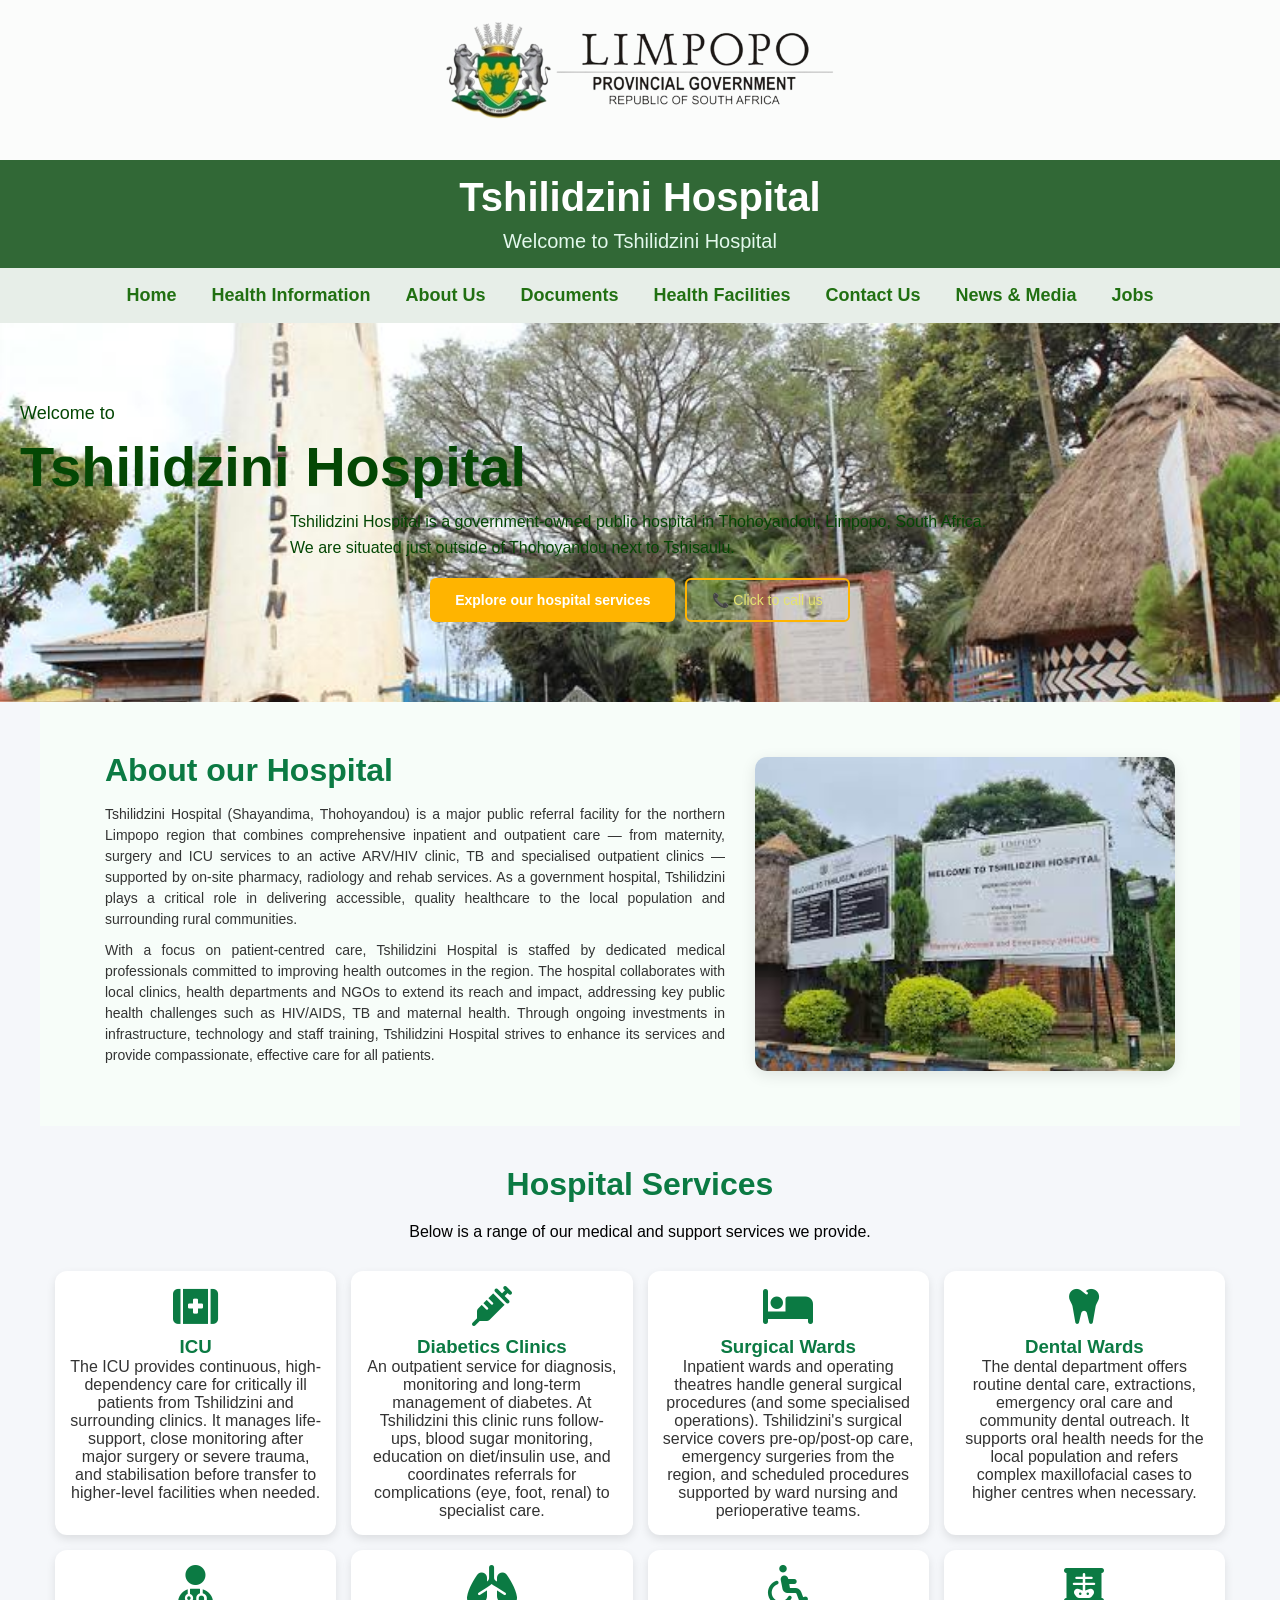
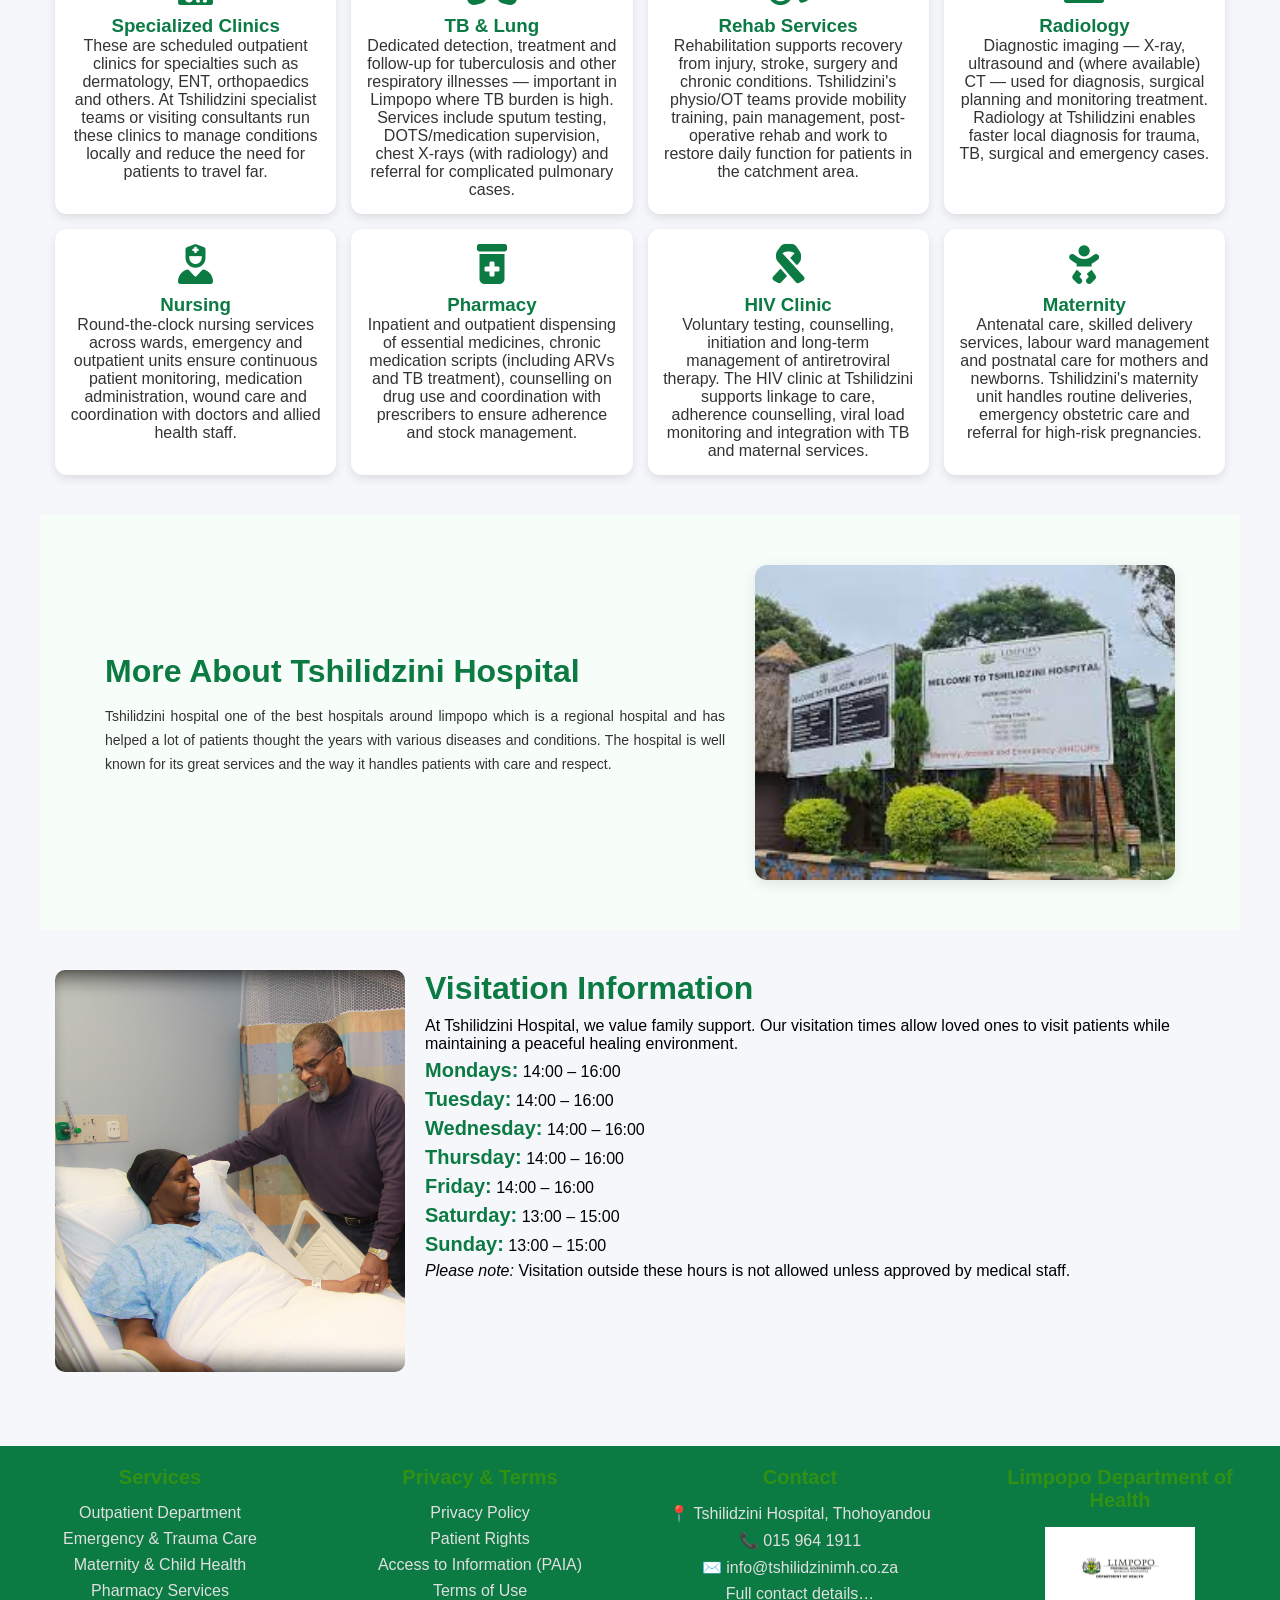
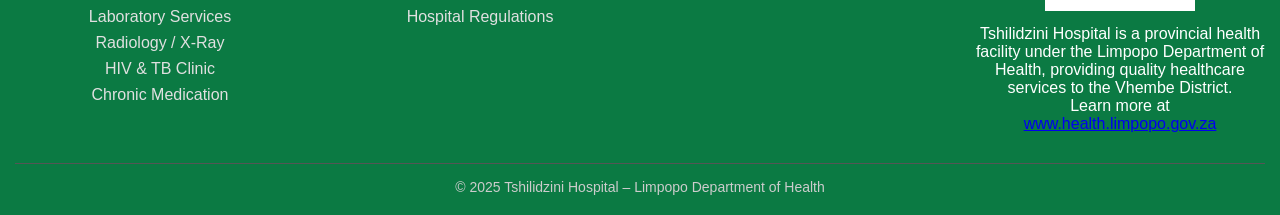
==== index.html @ d2f2018b "minimal-changes" ====
<!DOCTYPE html>
<html lang="en">
<head>
  <meta charset="UTF-8" />
  <meta name="viewport" content="width=device-width, initial-scale=1.0">
  <title>Tshilidzini Hospital</title>
  <link rel="stylesheet" href="https://cdnjs.cloudflare.com/ajax/libs/font-awesome/4.7.0/css/font-awesome.min.css" />
  <link rel="stylesheet" href="index.css" />
  <link rel="stylesheet" href="https://cdnjs.cloudflare.com/ajax/libs/font-awesome/6.5.0/css/all.min.css">
</head>

<body>
  <!-- Primary Header -->
  <div id="primary_header">
     <img id="logo" src="images/limpop-province.png" alt="Limpopo Province Logo">
  </div>

  <!-- Secondary Header -->
  <div id="secondary_header">
    <h1>Tshilidzini Hospital</h1>
    <p class="visitation-note" id="switch-text"></p>
  </div>

  <!-- Navigation -->
  <nav id="navbar">
    <a href="index.html">Home</a>
    <a href="hospital.html">Health Information</a>
    <a href="about.html">About Us</a>
    <a href="documents.html">Documents</a>
    <a href="healthfacility.html">Health Facilities</a>
    <a href="contact.html">Contact Us</a>
    <a href="news.html">News & Media</a>
    <a href="jobs.html">Jobs</a>
  </nav>

  <!-- Hero Section -->
  <section class="hero-section" style="background:url('images/R.jpeg') center/cover no-repeat; color:rgb(4, 71, 4);">
    <p style="font-size:clamp(16px, 3vw, 18px);">Welcome to</p>
    <h1 style="font-size:clamp(2rem, 8vw, 3.5rem); font-weight:bold; margin:10px 0;">Tshilidzini Hospital</h1>
    <p style="max-width:700px; line-height:1.6; margin:0 auto;">
      Tshilidzini Hospital is a government-owned public hospital in Thohoyandou, Limpopo, South Africa.
      We are situated just outside of Thohoyandou next to Tshisaulu.
    </p>
    <br>
    <div style="display: flex; gap: 10px; justify-content: center; flex-wrap: wrap;">
      <button style="padding:12px 25px; background:#ffb400; border:none; border-radius:6px; cursor:pointer; font-weight:bold; font-size:14px;">Explore our hospital services</button>
      <button style="padding:12px 25px; background:transparent; border:2px solid #ffb400; border-radius:6px; cursor:pointer; color:rgb(228, 228, 111); font-size:14px;">📞 Click to call us</button>
    </div>
  </section>

  <section id="about">
    <div class="about">
      <div>
        <h2>About our Hospital</h2>
        <p>Tshilidzini Hospital (Shayandima, Thohoyandou) is a major public referral facility for the northern 
           Limpopo region that combines comprehensive inpatient and outpatient care — from maternity, surgery and
           ICU services to an active ARV/HIV clinic, TB and specialised outpatient clinics — supported by on-site pharmacy,
           radiology and rehab services. As a government hospital, Tshilidzini plays a critical role in delivering accessible,
           quality healthcare to the local population and surrounding rural communities.</p>  
        <p>
          With a focus on patient-centred care, Tshilidzini Hospital is staffed by dedicated medical professionals
          committed to improving health outcomes in the region. The hospital collaborates with local clinics,
          health departments and NGOs to extend its reach and impact, addressing key public health challenges
          such as HIV/AIDS, TB and maternal health. Through ongoing investments in infrastructure, technology
          and staff training, Tshilidzini Hospital strives to enhance its services and provide compassionate,
          effective care for all patients.
        </p>
      </div>
      <img src="images/Tshilidzini-Hospital.jpg" alt="Tshilidzini Hospital Building"/>
    </div>
  </section>

  <section id="services" class="services">
    <h2>Hospital Services</h2>
    <p>Below is a range of our medical and support services we provide.</p>
    
    <div class="services-grid">
      <div class="card">  
        <i class="fa-solid fa-kit-medical icon"></i>
        <h3>ICU</h3>
        <p class="paragraph">The ICU provides continuous, high-dependency care for critically ill patients from Tshilidzini and surrounding clinics. It manages life-support, 
          close monitoring after major surgery or severe trauma, and stabilisation before
          transfer to higher-level facilities when needed.</p>
      </div>

      <div class="card"> 
        <i class="fa-solid fa-syringe icon"></i>
        <h3>Diabetics Clinics</h3> 
        <p class="paragraph">An outpatient service for diagnosis, monitoring and long-term management of diabetes. At Tshilidzini this clinic runs follow-ups, blood sugar monitoring,
          education on diet/insulin use, and coordinates referrals for 
          complications (eye, foot, renal) to specialist care.</p>
      </div>

      <div class="card">
        <i class="fa-solid fa-bed icon"></i>
        <h3>Surgical Wards</h3> 
        <p class="paragraph">Inpatient wards and operating theatres handle general surgical procedures (and some specialised operations). Tshilidzini's surgical service covers pre-op/post-op care, 
          emergency surgeries from the region, and scheduled procedures
          supported by ward nursing and perioperative teams.</p>
      </div>
       
      <div class="card">
        <i class="fa-solid fa-tooth icon"></i>
        <h3>Dental Wards</h3> 
        <p class="paragraph">The dental department offers routine dental care, extractions, emergency oral care and
          community dental outreach. It supports oral health needs for the local population 
          and refers complex maxillofacial cases to higher centres when necessary.</p>
      </div>

      <div class="card">
        <i class="fa-solid fa-user-doctor icon"></i>
        <h3>Specialized Clinics</h3> 
        <p class="paragraph">These are scheduled outpatient clinics for specialties such as dermatology, ENT, orthopaedics and others. At Tshilidzini specialist 
          teams or visiting consultants run these clinics to manage conditions 
          locally and reduce the need for patients to travel far.</p>
      </div>
   
      <div class="card">
        <i class="fa-solid fa-lungs icon"></i>
        <h3>TB & Lung</h3> 
        <p class="paragraph">Dedicated detection, treatment and follow-up for tuberculosis and 
          other respiratory illnesses — important in Limpopo where TB burden is high. 
          Services include sputum testing, DOTS/medication supervision, chest X-rays (with radiology) and referral for complicated pulmonary cases.</p>
      </div>
   
      <div class="card">
        <i class="fa-solid fa-wheelchair icon"></i>
        <h3>Rehab Services</h3> 
        <p class="paragraph">Rehabilitation supports recovery from injury, stroke, surgery and chronic conditions. Tshilidzini's physio/OT teams provide mobility training, 
          pain management, post-operative rehab and work to restore daily function for 
          patients in the catchment area.</p>
      </div>

      <div class="card">
        <i class="fa-solid fa-x-ray icon"></i>
        <h3>Radiology</h3> 
        <p class="paragraph">Diagnostic imaging — X-ray, ultrasound and (where available) CT — used for diagnosis, surgical planning and monitoring treatment.
          Radiology at Tshilidzini enables faster local diagnosis for trauma, TB, surgical and emergency cases.</p>
      </div>
 
      <div class="card"> 
        <i class="fa-solid fa-user-nurse icon"></i> 
        <h3>Nursing</h3> 
        <p class="paragraph">Round-the-clock nursing services across wards, emergency and outpatient units ensure continuous patient monitoring, 
          medication administration, wound care and coordination with doctors and allied health staff.</p>
      </div>
   
      <div class="card">  
        <i class="fa-solid fa-prescription-bottle-medical icon"></i>
        <h3>Pharmacy</h3> 
        <p class="paragraph">Inpatient and outpatient dispensing of essential medicines, chronic medication scripts (including ARVs and TB treatment), 
          counselling on drug use and coordination with prescribers to ensure adherence and stock management.</p>
      </div>
   
      <div class="card"> 
        <i class="fa-solid fa-ribbon icon"></i>
        <h3>HIV Clinic</h3>
        <p class="paragraph">Voluntary testing, counselling, initiation and long-term management of antiretroviral therapy. The HIV clinic at 
          Tshilidzini supports linkage to care, adherence counselling, viral load monitoring and integration with TB and maternal services.</p>
      </div>

      <div class="card">
        <i class="fa-solid fa-baby icon"></i>
        <h3>Maternity</h3> 
        <p class="paragraph">Antenatal care, skilled delivery services, labour ward management and postnatal care for mothers and newborns. 
          Tshilidzini's maternity unit handles routine deliveries, emergency obstetric care and referral for high-risk pregnancies.</p>
      </div>
    </div>
  </section>

  <section id="more-info">
    <div class="more-info">
      <div>
        <h2>More About Tshilidzini Hospital</h2>
        <p>Tshilidzini hospital one of the best hospitals around limpopo which is a regional hospital and has helped a lot of patients thought the years
          with various diseases and conditions. The hospital is well known for its great services and the way it handles
          patients with care and respect.
        </p>
      </div>
      <img src="images/Tshilidzini-Hospital.jpg" alt="Tshilidzini Hospital Interior"/>
    </div>
  </section>

  <section class="visit-section">
    <div class="visit-container">
      <!-- Left Image -->
      <div class="visit-image">
        <img src="images/visitations.jpeg" alt="Visitation Image">
      </div>

      <!-- Right Information -->
      <div class="visit-info">
        <h2 class="visit">Visitation Information</h2>
        <p>At Tshilidzini Hospital, we value family support. Our visitation times allow loved ones to visit patients while maintaining a peaceful healing environment.</p>

        <ul>
          <li><strong class="visit">Mondays:</strong> 14:00 – 16:00</li>
          <li><strong class="visit">Tuesday:</strong> 14:00 – 16:00</li>
          <li><strong class="visit">Wednesday:</strong> 14:00 – 16:00</li>
          <li><strong class="visit">Thursday:</strong> 14:00 – 16:00</li>
          <li><strong class="visit">Friday:</strong> 14:00 – 16:00</li>
          <li><strong class="visit">Saturday:</strong> 13:00 – 15:00</li>
          <li><strong class="visit">Sunday:</strong> 13:00 – 15:00</li>
        </ul>

        <p><em>Please note:</em> Visitation outside these hours is not allowed unless approved by medical staff.</p>
      </div>
    </div>
  </section>

  <footer class="footer">
    <div class="footer-container">
      <!-- Services -->
      <div class="footer-section">
        <h3>Services</h3>
        <ul>
          <li>Outpatient Department</li>
          <li>Emergency & Trauma Care</li>
          <li>Maternity & Child Health</li>
          <li>Pharmacy Services</li>
          <li>Laboratory Services</li>
          <li>Radiology / X-Ray</li>
          <li>HIV & TB Clinic</li>
          <li>Chronic Medication</li>
        </ul>
      </div>

      <!-- Privacy & Terms -->
      <div class="footer-section">
        <h3>Privacy & Terms</h3>
        <ul>
          <li>Privacy Policy</li>
          <li>Patient Rights</li>
          <li>Access to Information (PAIA)</li>
          <li>Terms of Use</li>
          <li>Hospital Regulations</li>
        </ul>
      </div>

      <!-- Contact -->
      <div class="footer-section">
        <h3>Contact</h3>
        <ul>
          <li>📍 Tshilidzini Hospital, Thohoyandou</li>
          <li>📞 015 964 1911</li>
          <li>✉️ info@tshilidzinimh.co.za</li>
          <li><a href="contact.html">Full contact details…</a></li>
        </ul>
      </div> 

      <!-- Right Side -->
      <div class="footer-section">
        <h3>Limpopo Department of Health</h3>
        <img src="images/limpopo-health-logo.png" alt="Limpopo Logo" class="footer-logo">
        <p>
          Tshilidzini Hospital is a provincial health facility under the 
          Limpopo Department of Health, providing quality healthcare 
          services to the Vhembe District.
        </p>
        <p>Learn more at <a href="#">www.health.limpopo.gov.za</a></p>
      </div>
    </div>

    <div class="footer-bottom">
      © 2025 Tshilidzini Hospital – Limpopo Department of Health
    </div>
  </footer>

  <script>
    const messages = [
      "Welcome to Tshilidzini Hospital",
      "Visiting Hours Monday-Friday: 10:00–12:00 and 14:00–16:00"
    ];

    let index = 0;
    const textElement = document.getElementById("switch-text");

    function changeText() {
      textElement.style.opacity = 0; // fade out
      setTimeout(() => {
        textElement.textContent = messages[index];
        textElement.style.opacity = 1; // fade in
        index = (index + 1) % messages.length;
      }, 500);
    }

    changeText();               // show first message immediately
    setInterval(changeText, 4000); // change every 4 seconds (increased from 2)
  </script>
</body>
</html>
---- index.css ----
/* 🔄 Reset */
* {
  margin: 0;
  padding: 0;
  box-sizing: border-box;
}

/* 🧭 Primary Header */
#primary_header {
  width: 100%;
  min-height: 160px; /* Changed from fixed height */
  background-color: #fbfcfb;
  padding: 20px 15px; /* Reduced padding for mobile */
  text-align: center;
}

#logo {
  max-width: 100%; /* Makes logo responsive */
  height: auto; /* Maintains aspect ratio */
  max-width: 400px; /* Maximum size on large screens */
  width: 90%; /* Flexible on mobile */
}

/* 🧭 Secondary Header - FIXED */
#secondary_header {
  width: 100%;
  min-height: 80px; /* Reduced height for mobile */
  background-color: #316836;
  color: white;
  display: flex;
  align-items: center;
  justify-content: center;
  padding: 15px 10px; /* Reduced padding */
  position: relative; /* For absolute positioning context */
  flex-wrap: wrap; /* Allows wrapping on small screens */
}

#secondary_header h1 {
  font-size: clamp(1.5rem, 4vw, 2.5rem); /* Responsive font size */
  font-family: 'Franklin Gothic Medium', 'Arial Narrow', Arial, sans-serif;
  text-align: center;
  margin: 0 10px;
}

/* NAVBAR BASE - CONSISTENT STYLING */
#navbar {
  display: flex;
  justify-content: center;
  align-items: center;
  gap: 15px;
  background: #e7eee8;
  padding: 12px;
  flex-wrap: wrap; /* Allows items to wrap on mobile */
}

#navbar a {
  color: rgb(33, 112, 18);
  text-decoration: none;
  font-size: clamp(14px, 2vw, 18px); /* Responsive font size */
  font-weight: 600;
  padding: 5px 10px;
  white-space: nowrap; /* Prevents text breaking */
}

.paragraph {
  color: #333;
  font-family: "Poppins", Arial, sans-serif;
  font-weight: 522;
}

body { 
  margin: 0; 
  font-family: Arial, sans-serif; 
  background: #f5f7fa; 
  overflow-x: hidden; /* Prevents horizontal scroll */
}

.hero { 
  background: url('images/MEC.jpg') center/cover no-repeat; 
  padding: 60px 15px; /* Reduced padding for mobile */
  color: rgb(13, 14, 13); 
  text-align: center; 
  background-color: #080808; 
  min-height: 300px; /* Minimum height instead of fixed */
  display: flex;
  flex-direction: column;
  justify-content: center;
}

.hero h1 { 
  font-size: clamp(2rem, 6vw, 3rem); /* Responsive font size */
  margin-bottom: 10px; 
}

section:not(.hero-section) { 
  padding: 40px 15px; /* Reduced padding for mobile */
  max-width: 1200px; 
  margin: auto; 
}

.hero-section {
  width: 100%;
  margin: 0;
  padding: 80px 20px; /* Reduced padding for mobile */
  background-size: cover;
  background-position: center;
  background-repeat: no-repeat;
}

.services { text-align: center; }
.services h2 {
  font-size: clamp(1.5rem, 4vw, 2rem); /* Responsive font size */
  font-weight: 700;
  color: #0b7a43;
  margin-bottom: 20px;
}
.services-grid { 
  margin-top: 30px; 
  display: grid; 
  grid-template-columns: repeat(auto-fit, minmax(250px, 1fr)); 
  gap: 15px; /* Reduced gap for mobile */
}
.card { 
  background: white; 
  padding: 15px; /* Reduced padding for mobile */
  border-radius: 12px; 
  box-shadow: 0 4px 10px rgba(0,0,0,0.1); 
}
.card h3 { margin-top: 0; color: #0b7a43; }

.icon {
  font-size: clamp(30px, 5vw, 40px); /* Responsive icon size */
  color: #0b7a43;
  margin-bottom: 10px;
  display: block;
  text-align: center;
}

footer { 
  background: #0b7a43; 
  color: white; 
  padding: 20px 15px; /* Reduced horizontal padding */
  text-align: center; 
  margin-top: 30px; /* Reduced margin */
  font-family: Arial, sans-serif; 
} 

.footer-container {
  display: grid;
  grid-template-columns: repeat(auto-fit, minmax(200px, 1fr)); /* Adjusted min width */
  gap: 30px; /* Reduced gap for mobile */
}

.footer-section h3 {
  color: #319114; 
  margin-bottom: 15px;
  font-size: clamp(16px, 3vw, 20px); /* Responsive font size */
}

.footer-section ul {
  list-style: none;
  padding: 0;
  margin: 0;
}

.footer-section ul li {
  margin-bottom: 8px; /* Reduced margin */
  color: #e0e0e0;
}

.footer-section ul li a {
  color: #e0e0e0;
  text-decoration: none;
}

.footer-section ul li a:hover {
  text-decoration: underline;
}

.footer-logo {
  max-width: 100%; /* Responsive logo */
  width: 150px;
  height: auto;
  margin-bottom: 10px;
}

.social-icon {
  display: inline-block;
  border: 2px solid white;
  padding: 6px 12px; /* Reduced padding for mobile */
  border-radius: 8px;
  color: white;
  font-weight: bold;
  text-decoration: none;
  font-size: 14px; /* Smaller font for mobile */
}

.footer-bottom {
  text-align: center;
  margin-top: 30px; /* Reduced margin */
  padding-top: 15px; /* Reduced padding */
  border-top: 1px solid #555;
  color: #ccc;
  font-size: 14px;
}

button { 
  padding: 10px 16px; /* Reduced padding for mobile */
  background: #0b3d91; 
  color: white; 
  border: none; 
  border-radius: 8px; 
  cursor: pointer; 
  font-size: 14px; /* Smaller font for mobile */
}
button:hover { background: #072d6b; }

#about {
  padding: 40px 15px; /* Reduced padding for mobile */
}

.about {
  display: flex;
  align-items: center;
  justify-content: space-between;
  gap: 30px; /* Reduced gap for mobile */
  flex-wrap: wrap; /* Allows wrapping on mobile */
}

.about img {
  max-width: 100%; /* Responsive image */
  height: auto;
  border-radius: 10px;
  object-fit: cover;
}

/* About Section */
#about {
  padding: 50px 0; /* Reduced padding for mobile */
  background: #f7fdf9;
}

.about {
  max-width: 1100px;
  margin: auto;
  display: flex;
  align-items: center;
  justify-content: space-between;
  gap: 30px; /* Reduced gap for mobile */
  padding: 0 15px; /* Reduced padding for mobile */
}

.about div {
  flex: 1;
  min-width: 300px; /* Prevents content from getting too narrow */
}

#about h2 {
  font-size: clamp(1.5rem, 4vw, 2rem); /* Responsive font size */
  font-weight: 700;
  color: #0b7a43;
  margin-bottom: 15px; /* Reduced margin */
}

#about p {
  font-size: 14px; /* Slightly smaller for mobile */
  line-height: 1.5;
  color: #333;
  margin-bottom: 10px;
  text-align: justify;
  font-family: "Poppins", Arial, sans-serif;
  font-weight: 522;
}

.about img {
  width: 100%; /* Responsive image */
  max-width: 420px; /* Maximum size */
  border-radius: 12px;
  box-shadow: 0 4px 15px rgba(0,0,0,0.1);
  object-fit: cover;
}

/* Visit Section */
.visit {
  font-size: clamp(16px, 3vw, 20px); /* Responsive font size */
  font-weight: 700;
  color: #0b7a43;
  margin-bottom: 15px; /* Reduced margin */
}

.visit-section {
  padding: 30px 15px; /* Reduced padding for mobile */
}

.visit-container {
  display: flex;
  align-items: flex-start;
  gap: 20px; /* Reduced gap for mobile */
  flex-wrap: wrap;
}

.visit-image img {
  width: 100%; /* Responsive image */
  max-width: 350px; /* Maximum size */
  height: auto;
  border-radius: 10px;
  object-fit: cover;
}

.visit-info {
  flex: 1;
  min-width: 300px; /* Prevents content from getting too narrow */
}

.visit-info h2 {
  font-size: clamp(1.5rem, 4vw, 2rem); /* Responsive font size */
  margin-bottom: 10px;
}

.visit-info ul {
  list-style: none;
  padding: 0;
}

.visit-info ul li {
  margin: 6px 0;
  font-size: clamp(14px, 2vw, 16px); /* Responsive font size */
}

/* Visitation Note - FIXED for mobile */
.visitation-note {
  position: static; /* Remove absolute positioning */
  transform: none;
  margin-top: 10px;
  font-size: 14px;
  color: #e3f8ec;
  text-align: center;
  width: 100%;
}

#switch-text {
  font-size: clamp(16px, 3vw, 20px); /* Responsive font size */
  color: #e3f8ec;
  transition: opacity 0.5s ease;
}

/* More Info Section */
#more-info {
  padding: 50px 0; /* Reduced padding for mobile */
  background: #f7fdf9;
}

.more-info {
  max-width: 1100px;
  margin: auto;
  display: flex;
  align-items: center;
  justify-content: space-between;
  gap: 30px; /* Reduced gap for mobile */
  padding: 0 15px; /* Reduced padding for mobile */
  flex-wrap: wrap; /* Allows wrapping on mobile */
}

.more-info div {
  flex: 1;
  min-width: 300px; /* Prevents content from getting too narrow */
}

#more-info h2 {
  font-size: clamp(1.5rem, 4vw, 2rem); /* Responsive font size */
  font-weight: 700;
  color: #0b7a43;
  margin-bottom: 15px; /* Reduced margin */
}

#more-info p {
  font-size: 14px; /* Slightly smaller for mobile */
  line-height: 1.7;
  color: #333;
  margin-bottom: 15px; /* Reduced margin */
  text-align: justify;
}

.more-info img {
  width: 100%; /* Responsive image */
  max-width: 420px;
  border-radius: 12px;
  box-shadow: 0 4px 15px rgba(0,0,0,0.1);
  object-fit: cover;
}

/* MOBILE RESPONSIVE - ENHANCED */
@media (max-width: 768px) {
  #navbar {
    flex-direction: column;
    gap: 8px;
    padding: 15px;
  }

  #navbar a {
    font-size: 16px;
    padding: 8px;
    width: 100%;
    text-align: center;
    border-bottom: 1px solid #ccc;
  }

  .about, .more-info {
    flex-direction: column;
    text-align: center;
    gap: 20px;
  }

  #about p, #more-info p {
    text-align: center;
  }

  .about img, .more-info img {
    width: 100%;
    max-width: 100%;
  }

  .visit-container {
    flex-direction: column;
    text-align: center;
  }

  .visit-image img {
    width: 100%;
    max-width: 100%;
  }

  .footer-container {
    grid-template-columns: 1fr; /* Single column on mobile */
    gap: 20px;
  }

  #primary_header {
    padding: 15px 10px;
    min-height: 120px;
  }

  #secondary_header {
    min-height: 60px;
    padding: 10px;
  }

  .hero-section {
    padding: 60px 15px;
  }
}

/* Extra small devices */
@media (max-width: 480px) {
  #primary_header {
    padding: 10px 5px;
    min-height: 100px;
  }

  #logo {
    width: 95%;
    max-width: 300px;
  }

  .hero {
    padding: 40px 10px;
    min-height: 250px;
  }

  section:not(.hero-section) {
    padding: 30px 10px;
  }
}
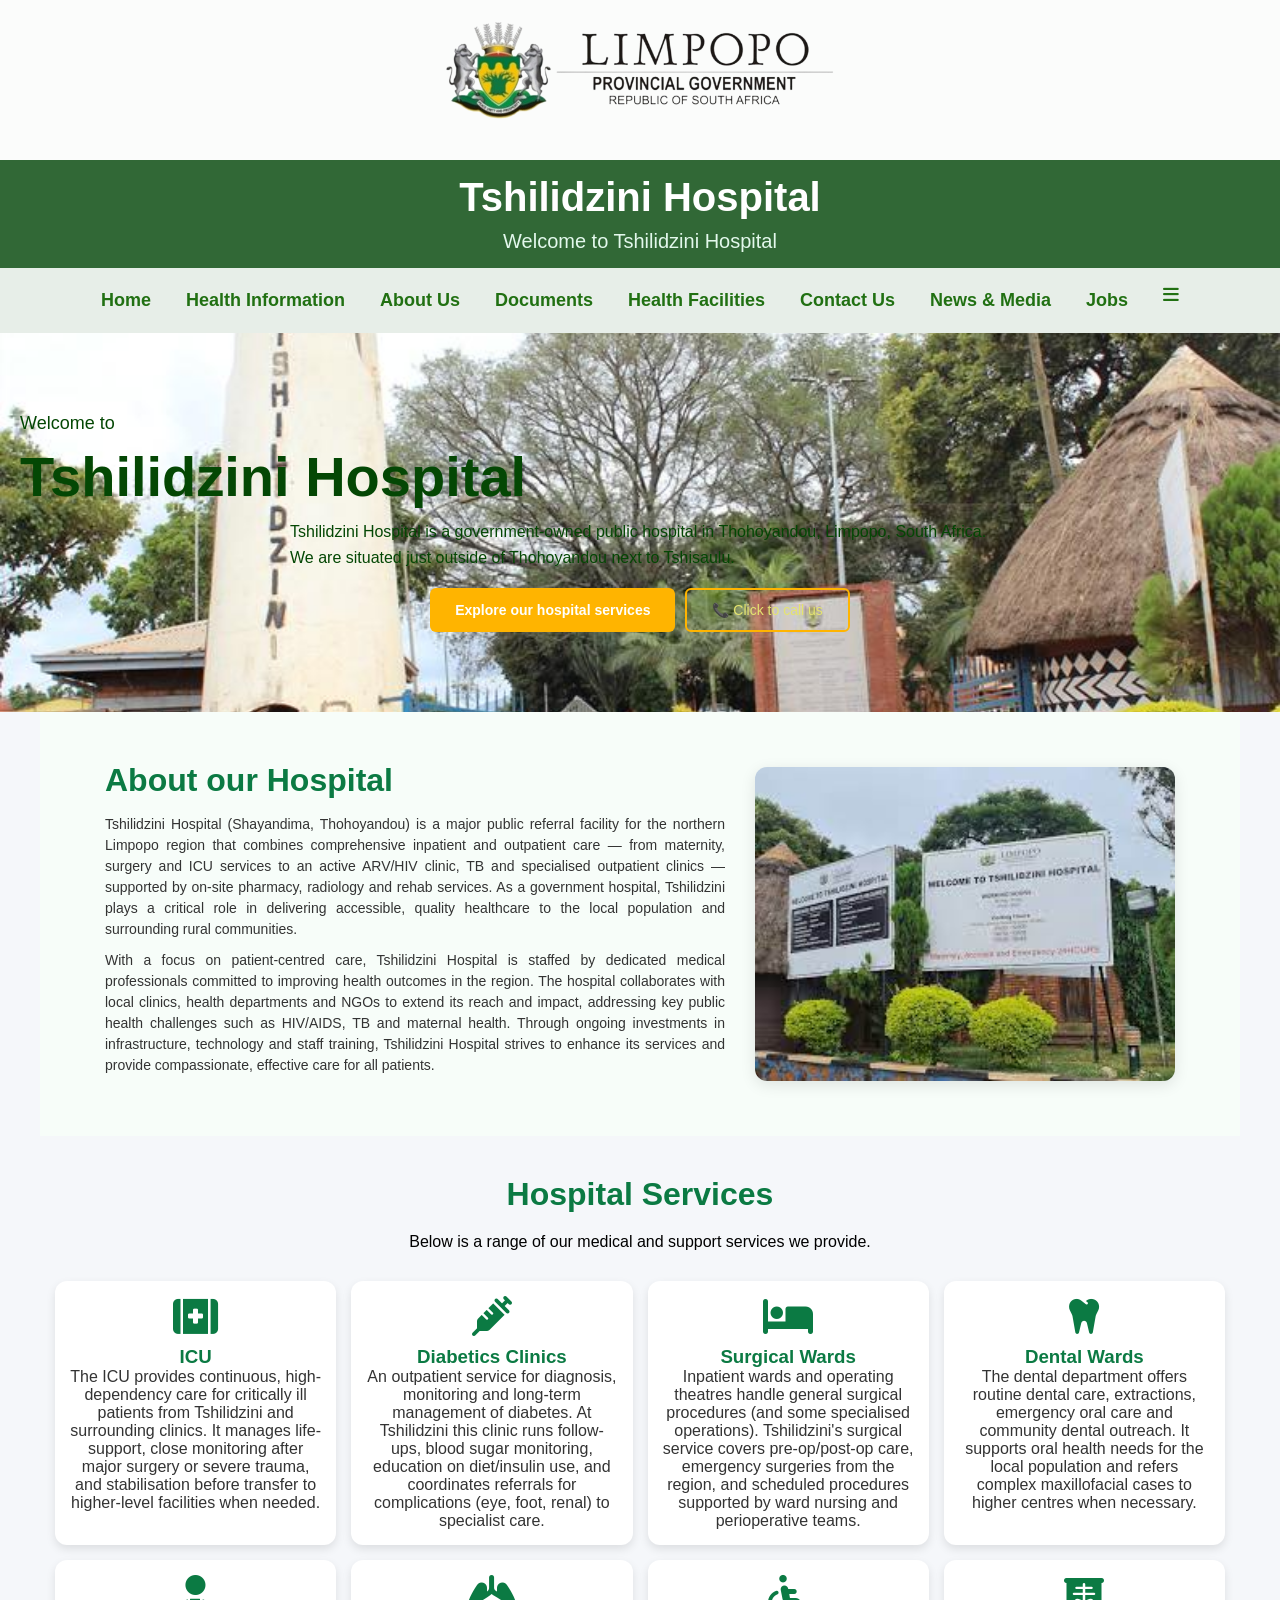
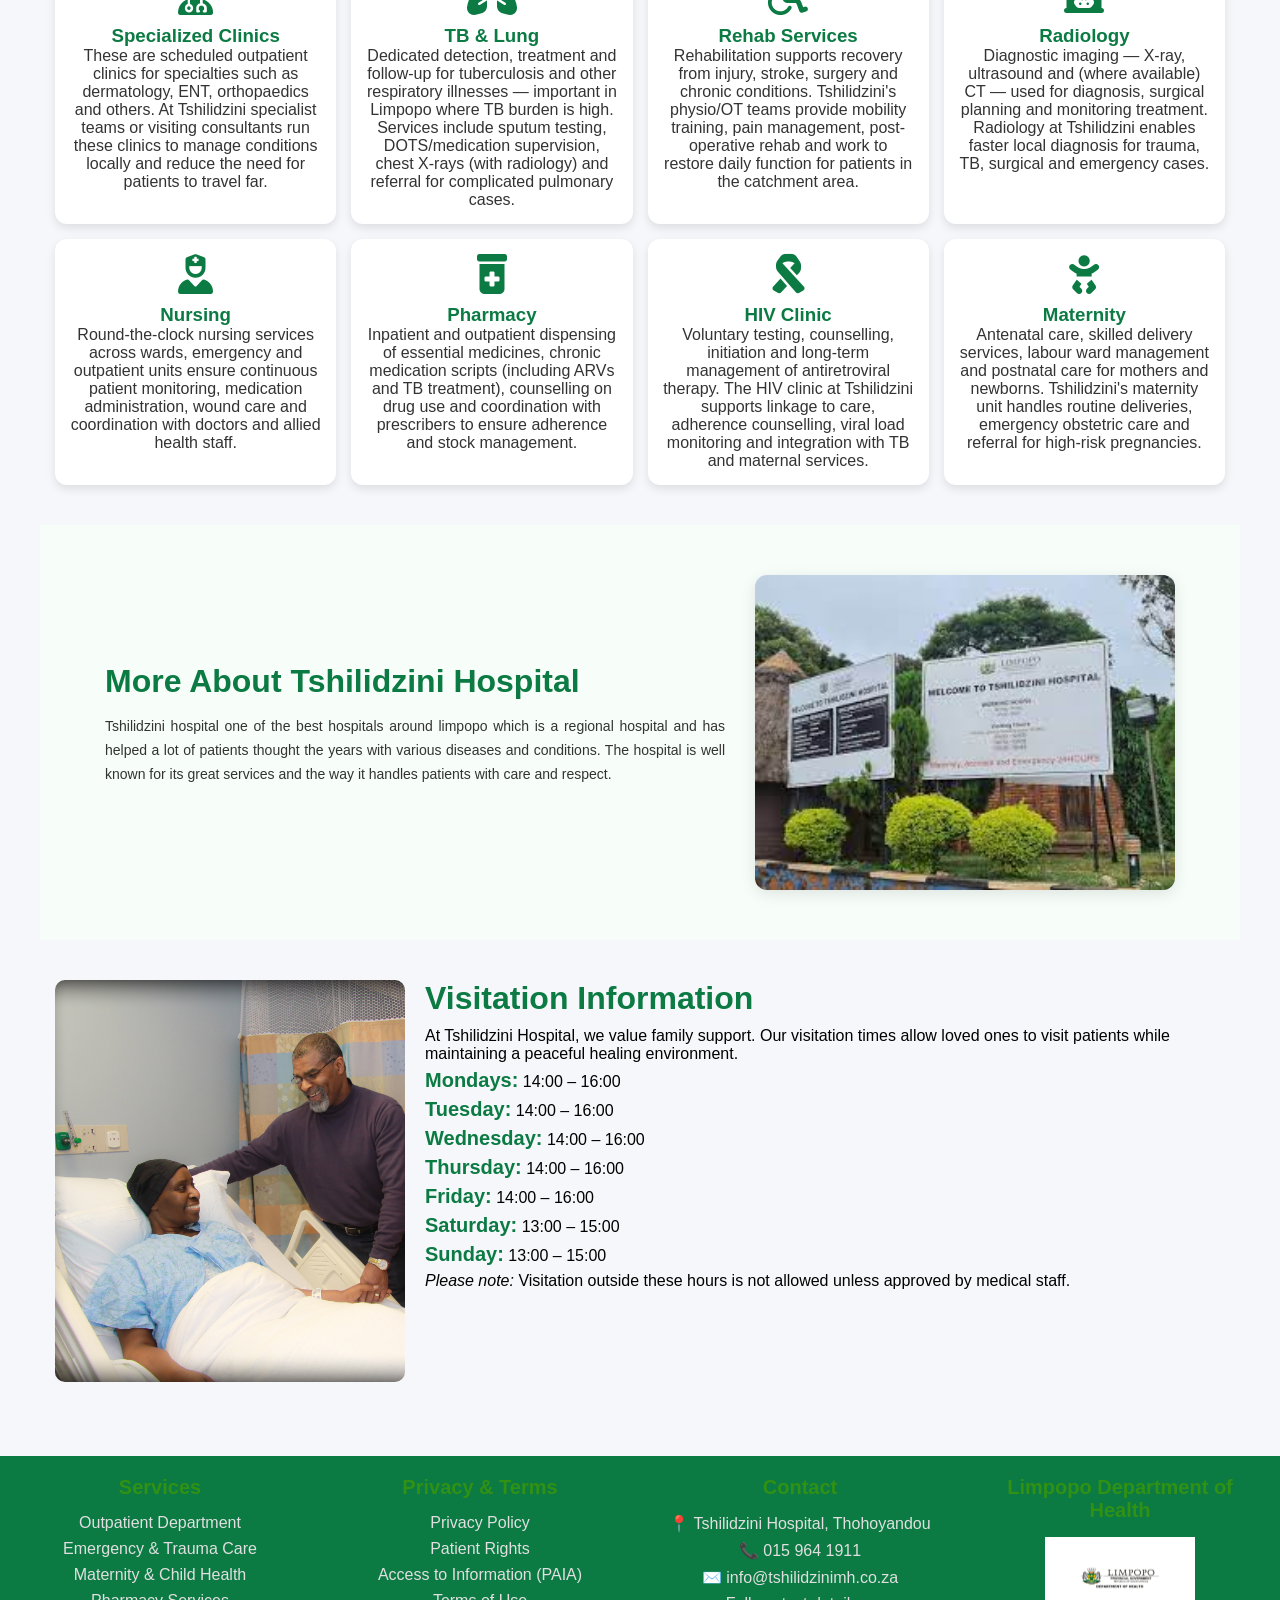
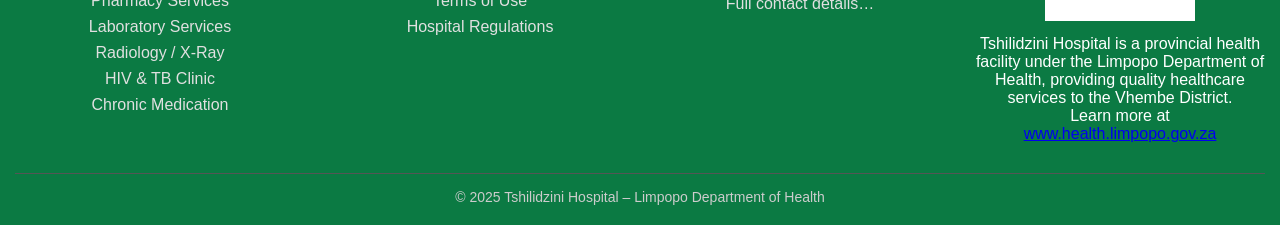
==== commit 634e9a01: "responsive nav bar" ====
--- a/index.html
+++ b/index.html
@@ -5,8 +5,18 @@
   <meta name="viewport" content="width=device-width, initial-scale=1.0">
   <title>Tshilidzini Hospital</title>
   <link rel="stylesheet" href="https://cdnjs.cloudflare.com/ajax/libs/font-awesome/4.7.0/css/font-awesome.min.css" />
-  <link rel="stylesheet" href="index.css" />
+  <link rel="stylesheet" href="css/index.css" />
   <link rel="stylesheet" href="https://cdnjs.cloudflare.com/ajax/libs/font-awesome/6.5.0/css/all.min.css">
+
+   <!-- Google tag (gtag.js) -->
+<script async src="https://www.googletagmanager.com/gtag/js?id=G-FHBEJPBNWZ"></script>
+<script>
+  window.dataLayer = window.dataLayer || [];
+  function gtag(){dataLayer.push(arguments);}
+  gtag('js', new Date());
+
+  gtag('config', 'G-FHBEJPBNWZ');
+</script>
 </head>
 
 <body>
@@ -23,7 +33,7 @@
 
   <!-- Navigation -->
   <nav id="navbar">
-    <a href="index.html">Home</a>
+    <a class="active" href="index.html">Home</a>
     <a href="hospital.html">Health Information</a>
     <a href="about.html">About Us</a>
     <a href="documents.html">Documents</a>
@@ -31,6 +41,9 @@
     <a href="contact.html">Contact Us</a>
     <a href="news.html">News & Media</a>
     <a href="jobs.html">Jobs</a>
+    <a  href="javascript:void(0);" class="icon" onclick="toggleNavbar()">
+      <i class="fas fa-bars"></i>
+    </a>
   </nav>
 
   <!-- Hero Section -->
@@ -267,6 +280,11 @@
   </footer>
 
   <script>
+    function toggleNavbar() {
+      let nav = document.getElementById("navbar");
+      nav.classList.toggle("responsive");
+    }
+
     const messages = [
       "Welcome to Tshilidzini Hospital",
       "Visiting Hours Monday-Friday: 10:00–12:00 and 14:00–16:00"
--- a/css/index.css
+++ b/css/index.css
@@ -0,0 +1,495 @@
+/* 🔄 Reset */
+* {
+  margin: 0;
+  padding: 0;
+  box-sizing: border-box;
+}
+
+/* 🧭 Primary Header */
+#primary_header {
+  width: 100%;
+  min-height: 160px; /* Changed from fixed height */
+  background-color: #fbfcfb;
+  padding: 20px 15px; /* Reduced padding for mobile */
+  text-align: center;
+}
+
+#logo {
+  max-width: 100%; /* Makes logo responsive */
+  height: auto; /* Maintains aspect ratio */
+  max-width: 400px; /* Maximum size on large screens */
+  width: 90%; /* Flexible on mobile */
+}
+
+/* 🧭 Secondary Header - FIXED */
+#secondary_header {
+  width: 100%;
+  min-height: 80px; /* Reduced height for mobile */
+  background-color: #316836;
+  color: white;
+  display: flex;
+  align-items: center;
+  justify-content: center;
+  padding: 15px 10px; /* Reduced padding */
+  position: relative; /* For absolute positioning context */
+  flex-wrap: wrap; /* Allows wrapping on small screens */
+}
+
+#secondary_header h1 {
+  font-size: clamp(1.5rem, 4vw, 2.5rem); /* Responsive font size */
+  font-family: 'Franklin Gothic Medium', 'Arial Narrow', Arial, sans-serif;
+  text-align: center;
+  margin: 0 10px;
+}
+
+/* NAVBAR BASE - CONSISTENT STYLING */
+#navbar {
+  display: flex;
+  justify-content: center;
+  align-items: center;
+  gap: 15px;
+  background: #e7eee8;
+  padding: 12px;
+  flex-wrap: wrap; /* Allows items to wrap on mobile */
+}
+
+#navbar a {
+  color: rgb(33, 112, 18);
+  text-decoration: none;
+  font-size: clamp(14px, 2vw, 18px); /* Responsive font size */
+  font-weight: 600;
+  padding: 5px 10px;
+  white-space: nowrap; /* Prevents text breaking */
+}
+
+#navbar a:hover {
+  background: rgb(30, 88, 30);
+  color: white;
+ border-radius: 7px;
+}
+.paragraph {
+  color: #333;
+  font-family: "Poppins", Arial, sans-serif;
+  font-weight: 522;
+}
+
+body { 
+  margin: 0; 
+  font-family: Arial, sans-serif; 
+  background: #f5f7fa; 
+  overflow-x: hidden; /* Prevents horizontal scroll */
+}
+
+.hero { 
+  background: url('images/MEC.jpg') center/cover no-repeat; 
+  padding: 60px 15px; /* Reduced padding for mobile */
+  color: rgb(13, 14, 13); 
+  text-align: center; 
+  background-color: #080808; 
+  min-height: 300px; /* Minimum height instead of fixed */
+  display: flex;
+  flex-direction: column;
+  justify-content: center;
+}
+
+.hero h1 { 
+  font-size: clamp(2rem, 6vw, 3rem); /* Responsive font size */
+  margin-bottom: 10px; 
+}
+
+section:not(.hero-section) { 
+  padding: 40px 15px; /* Reduced padding for mobile */
+  max-width: 1200px; 
+  margin: auto; 
+}
+
+.hero-section {
+  width: 100%;
+  margin: 0;
+  padding: 80px 20px; /* Reduced padding for mobile */
+  background-size: cover;
+  background-position: center;
+  background-repeat: no-repeat;
+}
+
+.services { text-align: center; }
+.services h2 {
+  font-size: clamp(1.5rem, 4vw, 2rem); /* Responsive font size */
+  font-weight: 700;
+  color: #0b7a43;
+  margin-bottom: 20px;
+}
+.services-grid { 
+  margin-top: 30px; 
+  display: grid; 
+  grid-template-columns: repeat(auto-fit, minmax(250px, 1fr)); 
+  gap: 15px; /* Reduced gap for mobile */
+}
+.card { 
+  background: white; 
+  padding: 15px; /* Reduced padding for mobile */
+  border-radius: 12px; 
+  box-shadow: 0 4px 10px rgba(0,0,0,0.1); 
+}
+.card h3 { margin-top: 0; color: #0b7a43; }
+
+.icon {
+  font-size: clamp(30px, 5vw, 40px); /* Responsive icon size */
+  color: #0b7a43;
+  margin-bottom: 10px;
+  display: block;
+  text-align: center;
+}
+
+footer { 
+  background: #0b7a43; 
+  color: white; 
+  padding: 20px 15px; /* Reduced horizontal padding */
+  text-align: center; 
+  margin-top: 30px; /* Reduced margin */
+  font-family: Arial, sans-serif; 
+} 
+
+.footer-container {
+  display: grid;
+  grid-template-columns: repeat(auto-fit, minmax(200px, 1fr)); /* Adjusted min width */
+  gap: 30px; /* Reduced gap for mobile */
+}
+
+.footer-section h3 {
+  color: #319114; 
+  margin-bottom: 15px;
+  font-size: clamp(16px, 3vw, 20px); /* Responsive font size */
+}
+
+.footer-section ul {
+  list-style: none;
+  padding: 0;
+  margin: 0;
+}
+
+.footer-section ul li {
+  margin-bottom: 8px; /* Reduced margin */
+  color: #e0e0e0;
+}
+
+.footer-section ul li a {
+  color: #e0e0e0;
+  text-decoration: none;
+}
+
+.footer-section ul li a:hover {
+  text-decoration: underline;
+}
+
+.footer-logo {
+  max-width: 100%; /* Responsive logo */
+  width: 150px;
+  height: auto;
+  margin-bottom: 10px;
+}
+
+.social-icon {
+  display: inline-block;
+  border: 2px solid white;
+  padding: 6px 12px; /* Reduced padding for mobile */
+  border-radius: 8px;
+  color: white;
+  font-weight: bold;
+  text-decoration: none;
+  font-size: 14px; /* Smaller font for mobile */
+}
+
+.footer-bottom {
+  text-align: center;
+  margin-top: 30px; /* Reduced margin */
+  padding-top: 15px; /* Reduced padding */
+  border-top: 1px solid #555;
+  color: #ccc;
+  font-size: 14px;
+}
+
+button { 
+  padding: 10px 16px; /* Reduced padding for mobile */
+  background: #0b3d91; 
+  color: white; 
+  border: none; 
+  border-radius: 8px; 
+  cursor: pointer; 
+  font-size: 14px; /* Smaller font for mobile */
+}
+button:hover { background: #072d6b; }
+
+#about {
+  padding: 40px 15px; /* Reduced padding for mobile */
+}
+
+.about {
+  display: flex;
+  align-items: center;
+  justify-content: space-between;
+  gap: 30px; /* Reduced gap for mobile */
+  flex-wrap: wrap; /* Allows wrapping on mobile */
+}
+
+.about img {
+  max-width: 100%; /* Responsive image */
+  height: auto;
+  border-radius: 10px;
+  object-fit: cover;
+}
+
+/* About Section */
+#about {
+  padding: 50px 0; /* Reduced padding for mobile */
+  background: #f7fdf9;
+}
+
+.about {
+  max-width: 1100px;
+  margin: auto;
+  display: flex;
+  align-items: center;
+  justify-content: space-between;
+  gap: 30px; /* Reduced gap for mobile */
+  padding: 0 15px; /* Reduced padding for mobile */
+}
+
+.about div {
+  flex: 1;
+  min-width: 300px; /* Prevents content from getting too narrow */
+}
+
+#about h2 {
+  font-size: clamp(1.5rem, 4vw, 2rem); /* Responsive font size */
+  font-weight: 700;
+  color: #0b7a43;
+  margin-bottom: 15px; /* Reduced margin */
+}
+
+#about p {
+  font-size: 14px; /* Slightly smaller for mobile */
+  line-height: 1.5;
+  color: #333;
+  margin-bottom: 10px;
+  text-align: justify;
+  font-family: "Poppins", Arial, sans-serif;
+  font-weight: 522;
+}
+
+.about img {
+  width: 100%; /* Responsive image */
+  max-width: 420px; /* Maximum size */
+  border-radius: 12px;
+  box-shadow: 0 4px 15px rgba(0,0,0,0.1);
+  object-fit: cover;
+}
+
+/* Visit Section */
+.visit {
+  font-size: clamp(16px, 3vw, 20px); /* Responsive font size */
+  font-weight: 700;
+  color: #0b7a43;
+  margin-bottom: 15px; /* Reduced margin */
+}
+
+.visit-section {
+  padding: 30px 15px; /* Reduced padding for mobile */
+}
+
+.visit-container {
+  display: flex;
+  align-items: flex-start;
+  gap: 20px; /* Reduced gap for mobile */
+  flex-wrap: wrap;
+}
+
+.visit-image img {
+  width: 100%; /* Responsive image */
+  max-width: 350px; /* Maximum size */
+  height: auto;
+  border-radius: 10px;
+  object-fit: cover;
+}
+
+.visit-info {
+  flex: 1;
+  min-width: 300px; /* Prevents content from getting too narrow */
+}
+
+.visit-info h2 {
+  font-size: clamp(1.5rem, 4vw, 2rem); /* Responsive font size */
+  margin-bottom: 10px;
+}
+
+.visit-info ul {
+  list-style: none;
+  padding: 0;
+}
+
+.visit-info ul li {
+  margin: 6px 0;
+  font-size: clamp(14px, 2vw, 16px); /* Responsive font size */
+}
+
+/* Visitation Note - FIXED for mobile */
+.visitation-note {
+  position: static; /* Remove absolute positioning */
+  transform: none;
+  margin-top: 10px;
+  font-size: 14px;
+  color: #e3f8ec;
+  text-align: center;
+  width: 100%;
+}
+
+#switch-text {
+  font-size: clamp(16px, 3vw, 20px); /* Responsive font size */
+  color: #e3f8ec;
+  transition: opacity 0.5s ease;
+}
+
+/* More Info Section */
+#more-info {
+  padding: 50px 0; /* Reduced padding for mobile */
+  background: #f7fdf9;
+}
+
+.more-info {
+  max-width: 1100px;
+  margin: auto;
+  display: flex;
+  align-items: center;
+  justify-content: space-between;
+  gap: 30px; /* Reduced gap for mobile */
+  padding: 0 15px; /* Reduced padding for mobile */
+  flex-wrap: wrap; /* Allows wrapping on mobile */
+}
+
+.more-info div {
+  flex: 1;
+  min-width: 300px; /* Prevents content from getting too narrow */
+}
+
+#more-info h2 {
+  font-size: clamp(1.5rem, 4vw, 2rem); /* Responsive font size */
+  font-weight: 700;
+  color: #0b7a43;
+  margin-bottom: 15px; /* Reduced margin */
+}
+
+#more-info p {
+  font-size: 14px; /* Slightly smaller for mobile */
+  line-height: 1.7;
+  color: #333;
+  margin-bottom: 15px; /* Reduced margin */
+  text-align: justify;
+}
+
+.more-info img {
+  width: 100%; /* Responsive image */
+  max-width: 420px;
+  border-radius: 12px;
+  box-shadow: 0 4px 15px rgba(0,0,0,0.1);
+  object-fit: cover;
+}
+
+/* MOBILE RESPONSIVE - ENHANCED */
+@media (max-width: 768px) {
+   #navbar {
+    flex-direction: column;
+    padding: 12px;
+  }
+
+  #navbar a:not(.active) {
+    display: none;
+  }
+
+  #navbar a.icon {
+    display: flex;
+    position: absolute;
+    right: 12px;
+    top: 12px;
+  }
+
+  #navbar.responsive {
+    position: relative;
+  }
+
+  #navbar.responsive a {
+    display: flex;
+    text-align: left;
+    width: 100%;
+  }
+
+  #navbar.responsive a.icon {
+    position: absolute;
+    right: 12px;
+    top: 12px;
+  }
+  .about, .more-info {
+    flex-direction: column;
+    text-align: center;
+    gap: 20px;
+  }
+
+  #about p, #more-info p {
+    text-align: center;
+  }
+
+  .about img, .more-info img {
+    width: 100%;
+    max-width: 100%;
+  }
+
+  .visit-container {
+    flex-direction: column;
+    text-align: center;
+  }
+
+  .visit-image img {
+    width: 100%;
+    max-width: 100%;
+  }
+
+  .footer-container {
+    grid-template-columns: 1fr; /* Single column on mobile */
+    gap: 20px;
+  }
+
+  #primary_header {
+    padding: 15px 10px;
+    min-height: 120px;
+  }
+
+  #secondary_header {
+    min-height: 60px;
+    padding: 10px;
+  }
+
+  .hero-section {
+    padding: 60px 15px;
+  }
+}
+
+/* Extra small devices */
+@media (max-width: 480px) {
+  #primary_header {
+    padding: 10px 5px;
+    min-height: 100px;
+  }
+
+  #logo {
+    width: 95%;
+    max-width: 300px;
+  }
+
+  .hero {
+    padding: 40px 10px;
+    min-height: 250px;
+  }
+
+  section:not(.hero-section) {
+    padding: 30px 10px;
+  }
+}
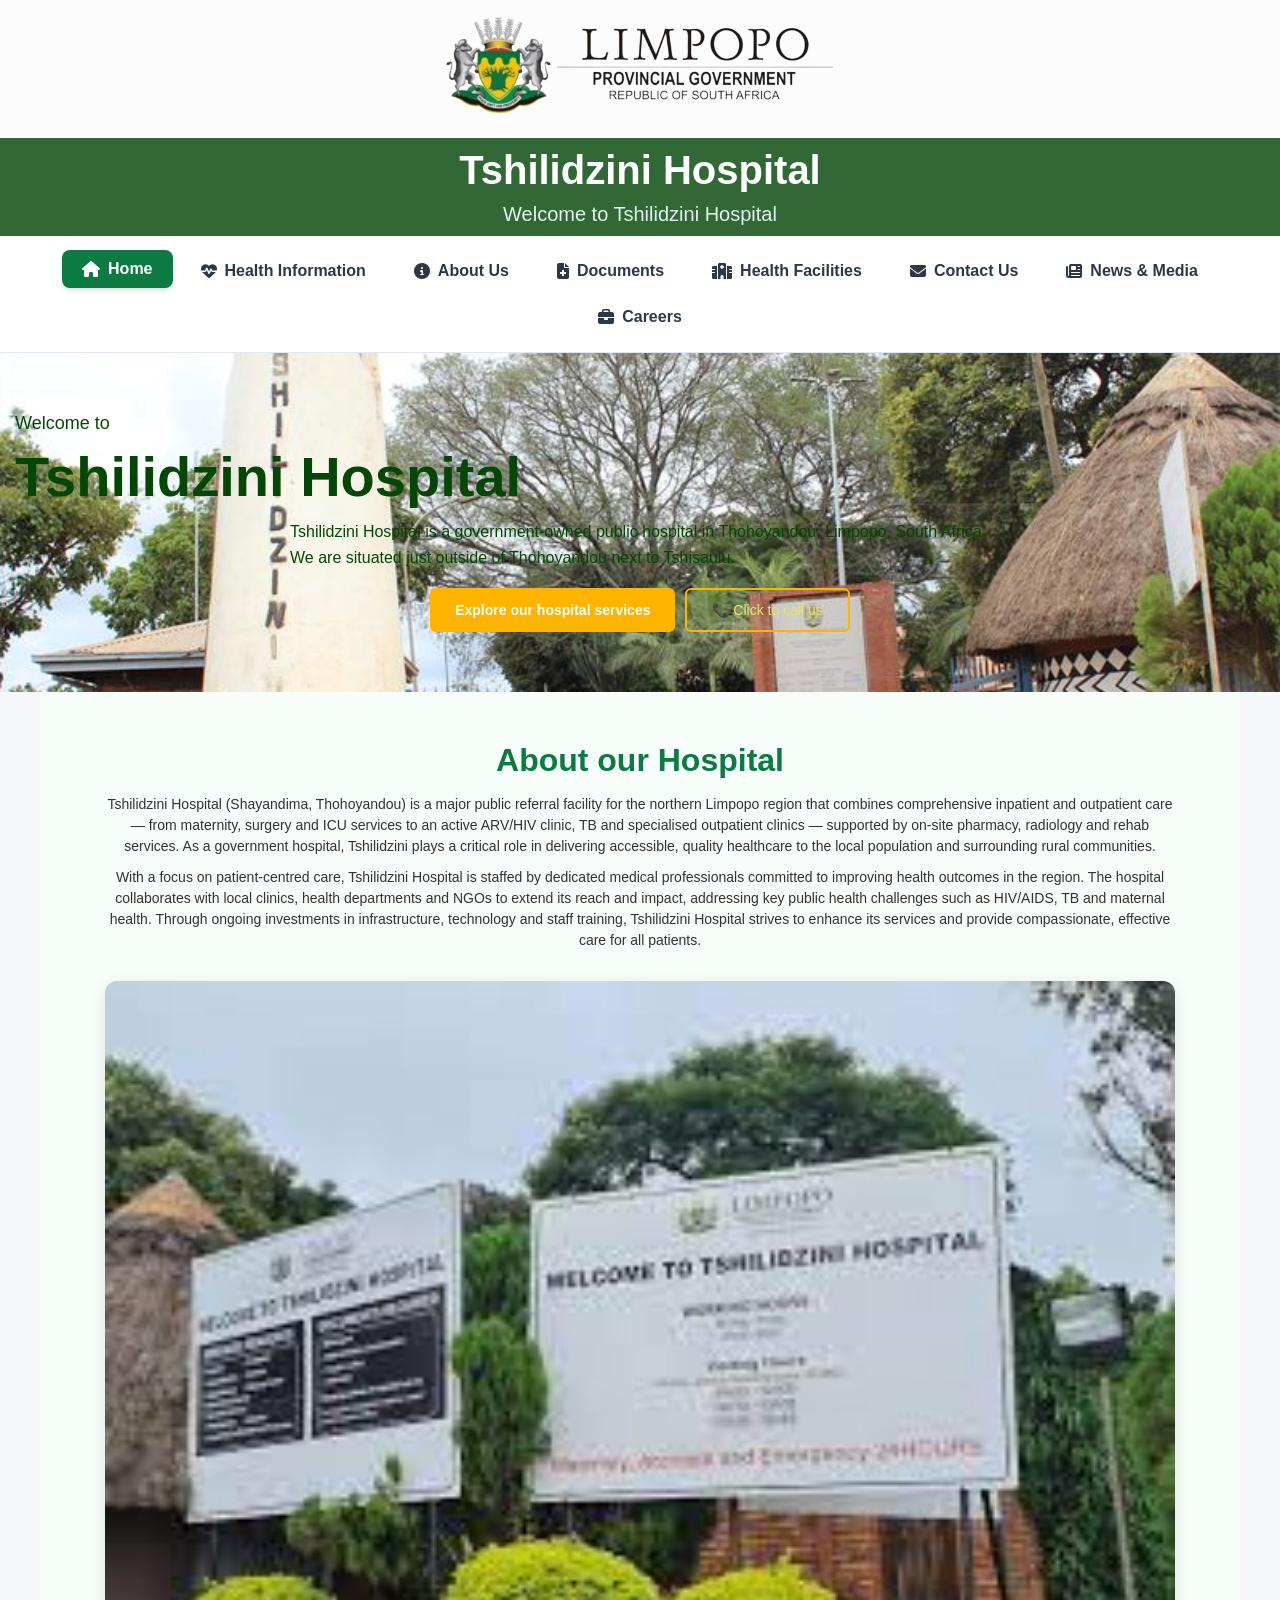
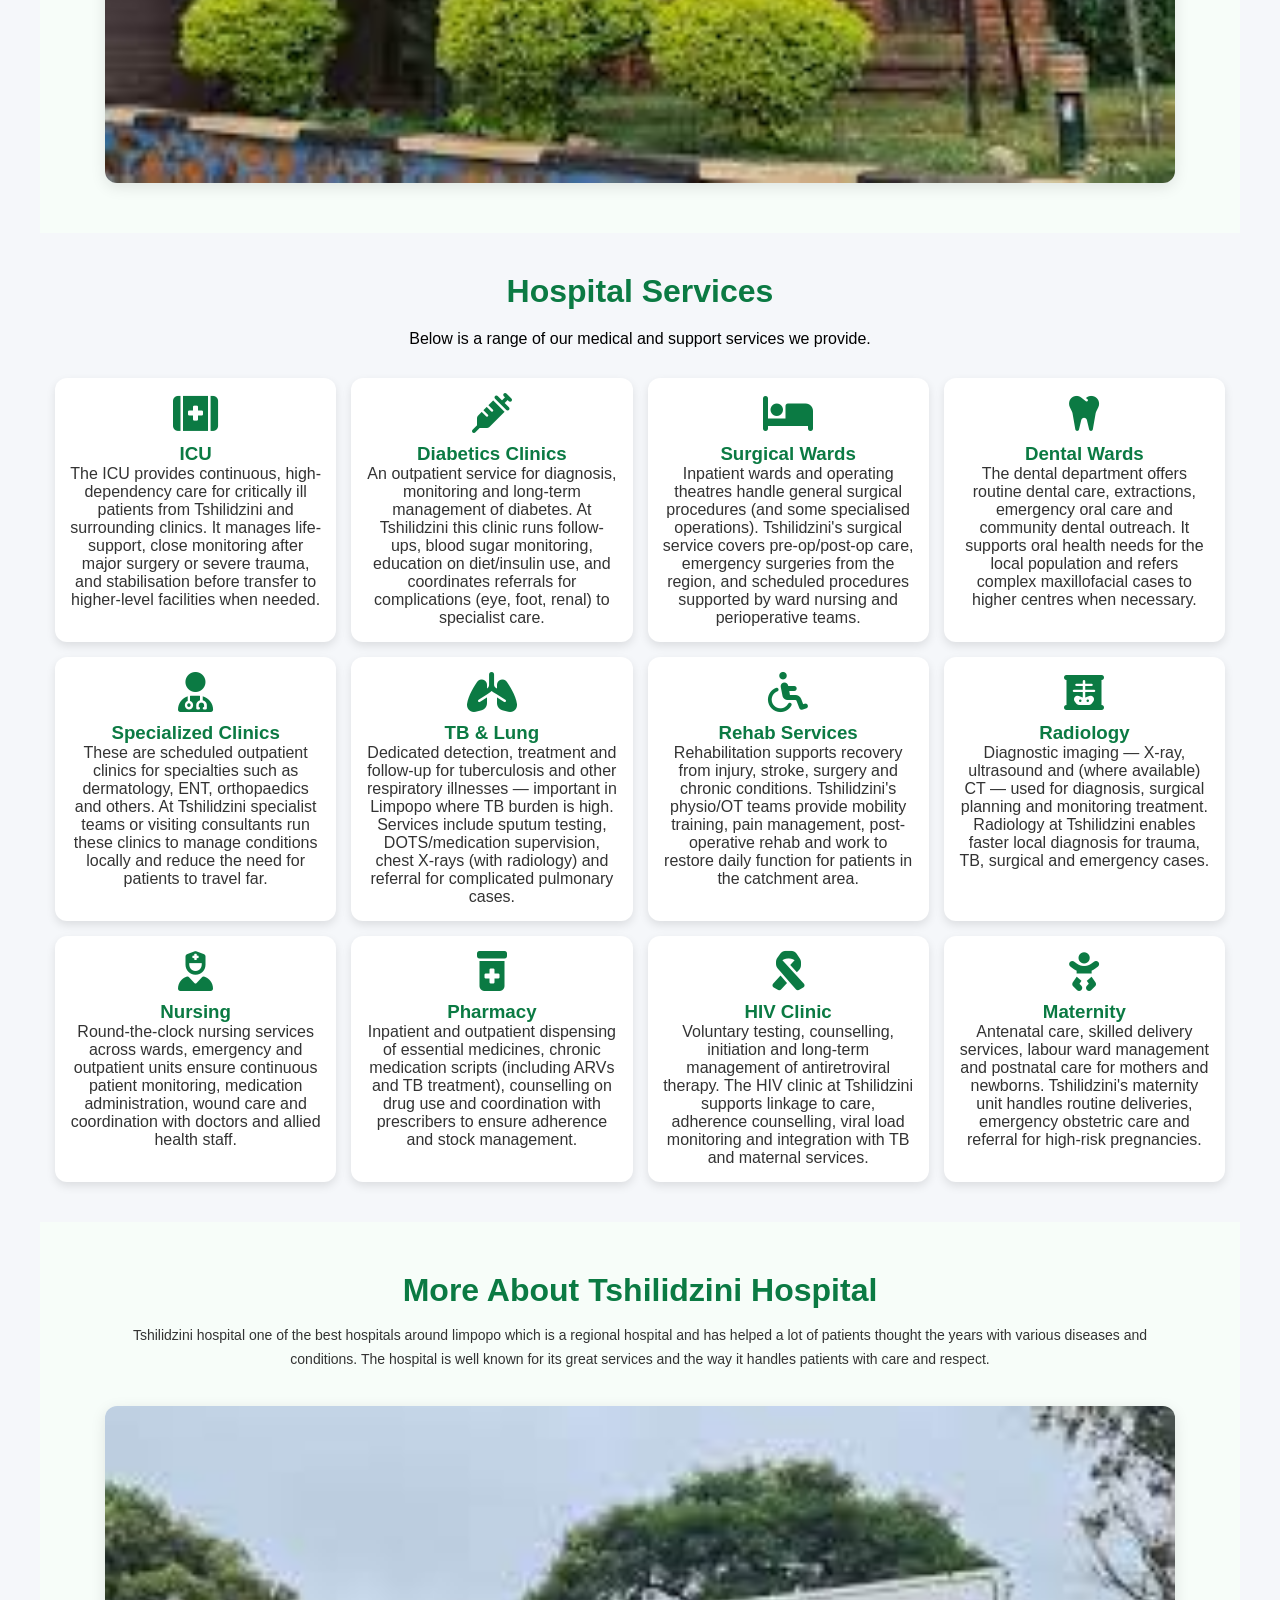
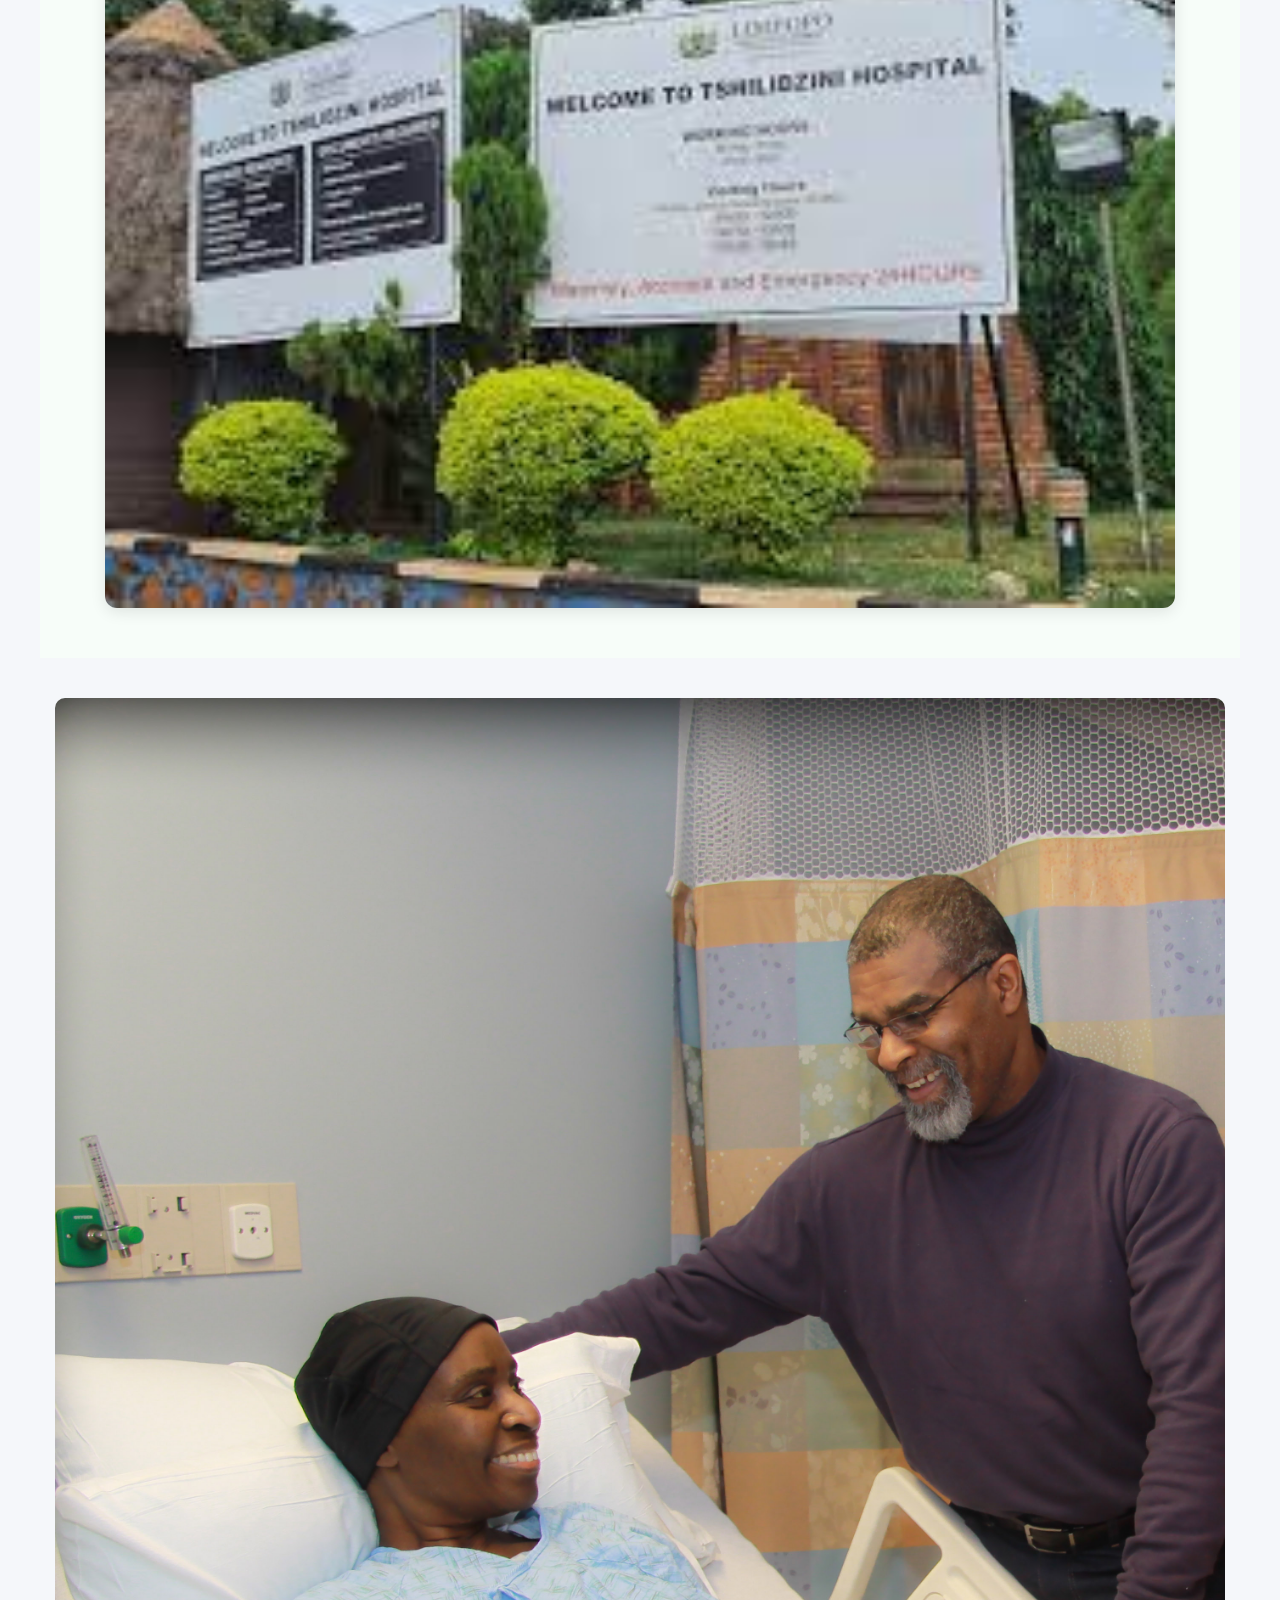
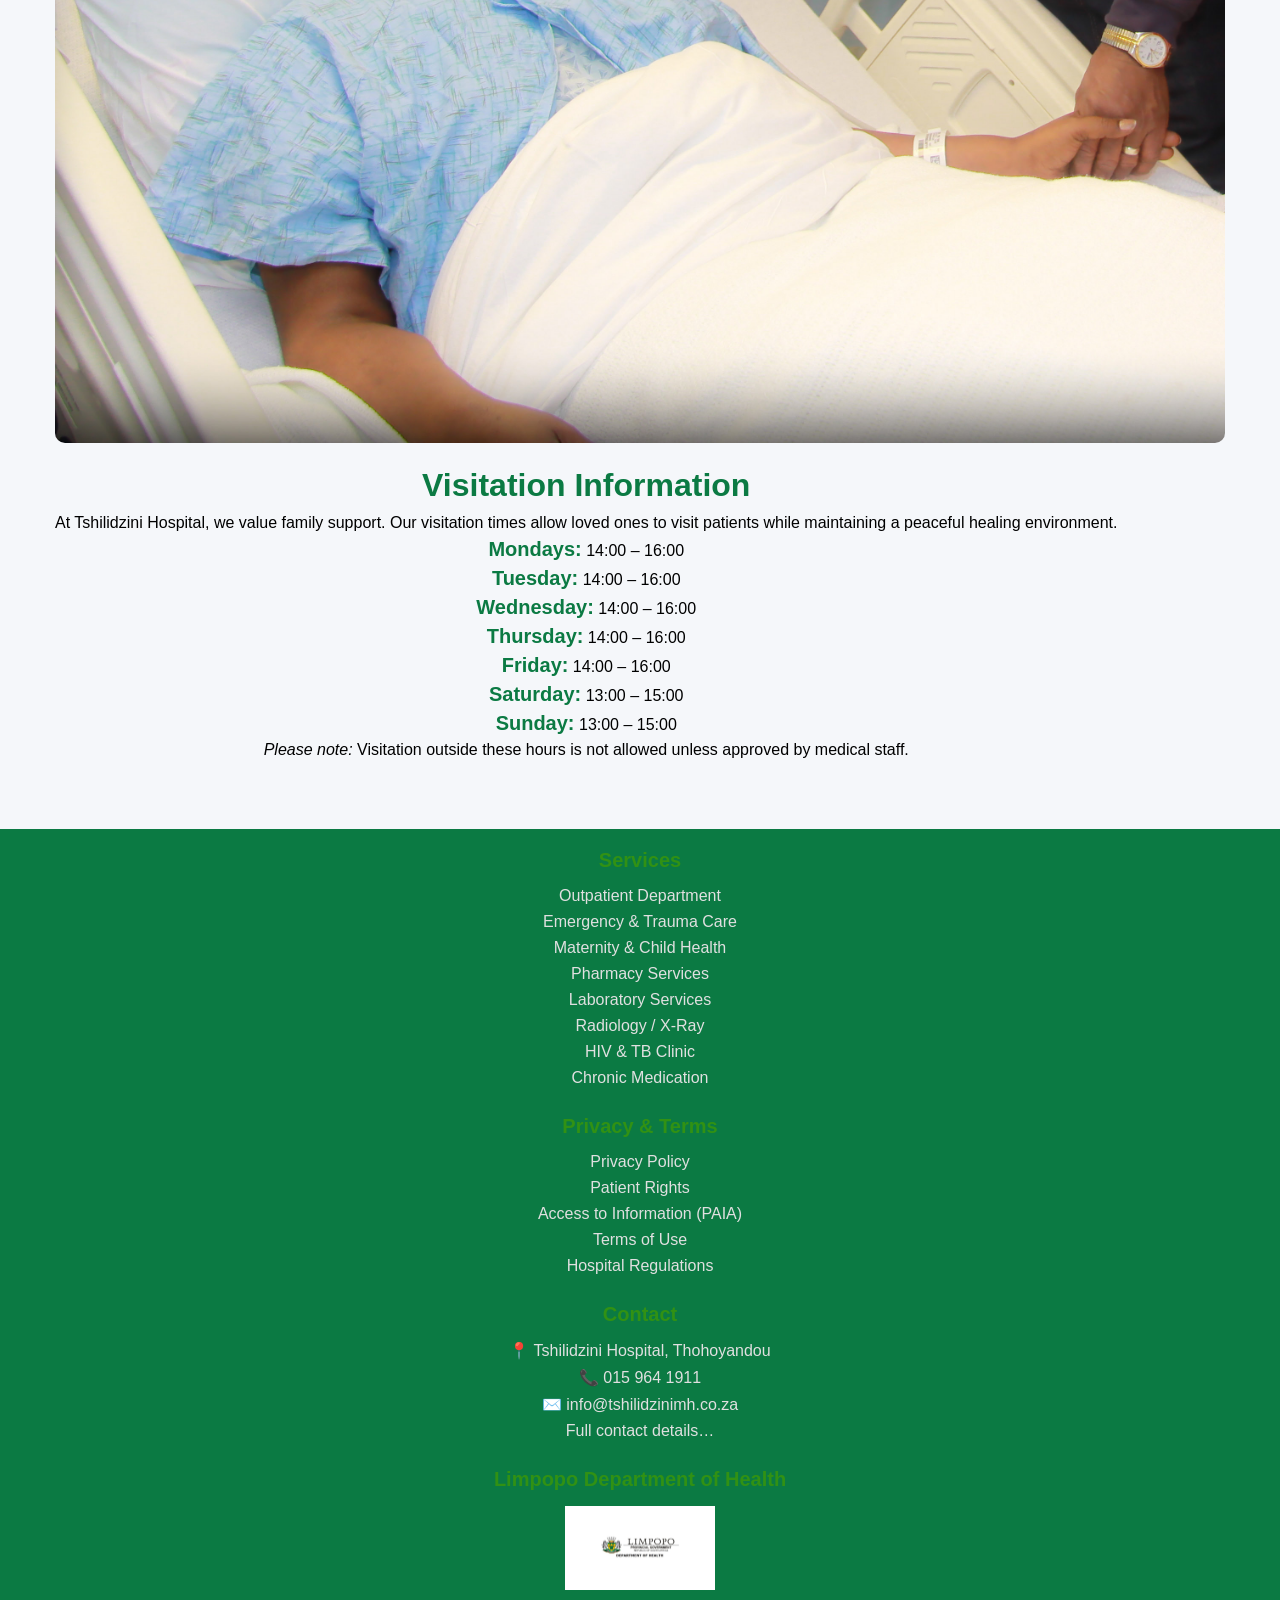
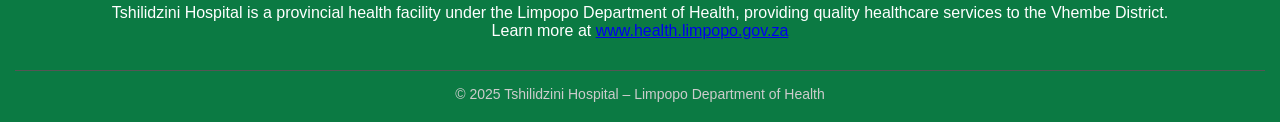
==== commit 8fc76c33: "navbar- consistency" ====
--- a/index.html
+++ b/index.html
@@ -7,7 +7,7 @@
   <link rel="stylesheet" href="https://cdnjs.cloudflare.com/ajax/libs/font-awesome/4.7.0/css/font-awesome.min.css" />
   <link rel="stylesheet" href="css/index.css" />
   <link rel="stylesheet" href="https://cdnjs.cloudflare.com/ajax/libs/font-awesome/6.5.0/css/all.min.css">
-
+   <link rel="stylesheet" href="css/navbar.css">
    <!-- Google tag (gtag.js) -->
 <script async src="https://www.googletagmanager.com/gtag/js?id=G-FHBEJPBNWZ"></script>
 <script>
@@ -32,19 +32,19 @@
   </div>
 
   <!-- Navigation -->
-  <nav id="navbar">
-    <a class="active" href="index.html">Home</a>
-    <a href="hospital.html">Health Information</a>
-    <a href="about.html">About Us</a>
-    <a href="documents.html">Documents</a>
-    <a href="healthfacility.html">Health Facilities</a>
-    <a href="contact.html">Contact Us</a>
-    <a href="news.html">News & Media</a>
-    <a href="jobs.html">Jobs</a>
-    <a  href="javascript:void(0);" class="icon" onclick="toggleNavbar()">
-      <i class="fas fa-bars"></i>
-    </a>
-  </nav>
+    <nav id="navbar">
+        <a class="active" href="index.html"><i class="fas fa-home"></i> Home</a>
+        <a  href="hospital.html"><i class="fas fa-heartbeat"></i> Health Information</a>
+        <a href="about.html"><i class="fas fa-info-circle"></i> About Us</a>
+        <a href="documents.html"><i class="fas fa-file-medical"></i> Documents</a>
+        <a href="healthfacility.html"><i class="fas fa-hospital"></i> Health Facilities</a>
+        <a href="contact.html"><i class="fas fa-envelope"></i> Contact Us</a>
+        <a href="news.html"><i class="fas fa-newspaper"></i> News & Media</a>
+        <a href="jobs.html"><i class="fas fa-briefcase"></i> Careers</a>
+        <a href="javascript:void(0);" class="icon" onclick="toggleNavbar()">
+            <i class="fas fa-bars"></i>
+        </a>
+    </nav>
 
   <!-- Hero Section -->
   <section class="hero-section" style="background:url('images/R.jpeg') center/cover no-repeat; color:rgb(4, 71, 4);">
--- a/css/index.css
+++ b/css/index.css
@@ -394,39 +394,8 @@
   object-fit: cover;
 }
 
-/* MOBILE RESPONSIVE - ENHANCED */
-@media (max-width: 768px) {
-   #navbar {
-    flex-direction: column;
-    padding: 12px;
-  }
-
-  #navbar a:not(.active) {
-    display: none;
-  }
-
-  #navbar a.icon {
-    display: flex;
-    position: absolute;
-    right: 12px;
-    top: 12px;
-  }
-
-  #navbar.responsive {
-    position: relative;
-  }
-
-  #navbar.responsive a {
-    display: flex;
-    text-align: left;
-    width: 100%;
-  }
-
-  #navbar.responsive a.icon {
-    position: absolute;
-    right: 12px;
-    top: 12px;
-  }
+
+
   .about, .more-info {
     flex-direction: column;
     text-align: center;
--- a/css/navbar.css
+++ b/css/navbar.css
@@ -0,0 +1,110 @@
+
+:root {
+  --primary-green: #0b7a43;
+  --dark-green: #065c33;
+  --light-green: #e7f5ee;
+  --accent-yellow: #ffb400;
+  --dark-yellow: #e6a200;
+  --background-light: #f8faf9;
+  --white: #ffffff;
+  --text-dark: #2d3748;
+  --text-light: #718096;
+  --text-lighter: #a0aec0;
+  --border-light: #e2e8f0;
+  --shadow: 0 4px 6px -1px rgba(0, 0, 0, 0.1), 0 2px 4px -1px rgba(0, 0, 0, 0.06);
+  --shadow-lg: 0 10px 15px -3px rgba(0, 0, 0, 0.1), 0 4px 6px -2px rgba(0, 0, 0, 0.05);
+  --radius: 12px;
+  --radius-lg: 16px;
+  --transition: all 0.3s cubic-bezier(0.4, 0, 0.2, 1);
+}
+
+
+#navbar {
+  display: flex;
+  justify-content: center;
+  align-items: center;
+  gap: 8px;
+  background: var(--white);
+  padding: 16px 20px;
+  flex-wrap: wrap;
+  border-bottom: 1px solid var(--border-light);
+  box-shadow: 0 1px 3px rgba(0, 0, 0, 0.08);
+}
+
+#navbar a {
+  color: var(--text-dark);
+  text-decoration: none;
+  font-size: clamp(0.9rem, 2vw, 1rem);
+  font-weight: 600;
+  padding: 10px 20px;
+  border-radius: 8px;
+  transition: var(--transition);
+  position: relative;
+  overflow: hidden;
+  display: flex;
+  align-items: center;
+  gap: 8px;
+}
+
+#navbar a::before {
+  content: '';
+  position: absolute;
+  top: 0;
+  left: -100%;
+  width: 100%;
+  height: 100%;
+  background: linear-gradient(90deg, transparent, rgba(255, 255, 255, 0.4), transparent);
+  transition: left 0.5s;
+}
+
+#navbar a:hover::before {
+  left: 100%;
+}
+
+#navbar a.active,
+#navbar a:hover {
+  background: var(--primary-green);
+  color: var(--white);
+  transform: translateY(-2px);
+  box-shadow: var(--shadow);
+}
+
+#navbar .icon {
+  display: none;
+  margin-left: auto;
+}
+
+
+@media (max-width: 768px) {
+  #navbar {
+    flex-direction: column;
+    padding: 12px;
+  }
+
+  #navbar a:not(.active) {
+    display: none;
+  }
+
+  #navbar a.icon {
+    display: flex;
+    position: absolute;
+    right: 12px;
+    top: 12px;
+  }
+
+  
+  #navbar.responsive a {
+    display: flex;
+    text-align: left;
+    width: 100%;
+  }
+
+  #navbar.responsive a.icon {
+    display: flex;
+    position: fixed;
+    right: 12px;
+    top: 12px;
+    width: 50px;
+  }
+
+}
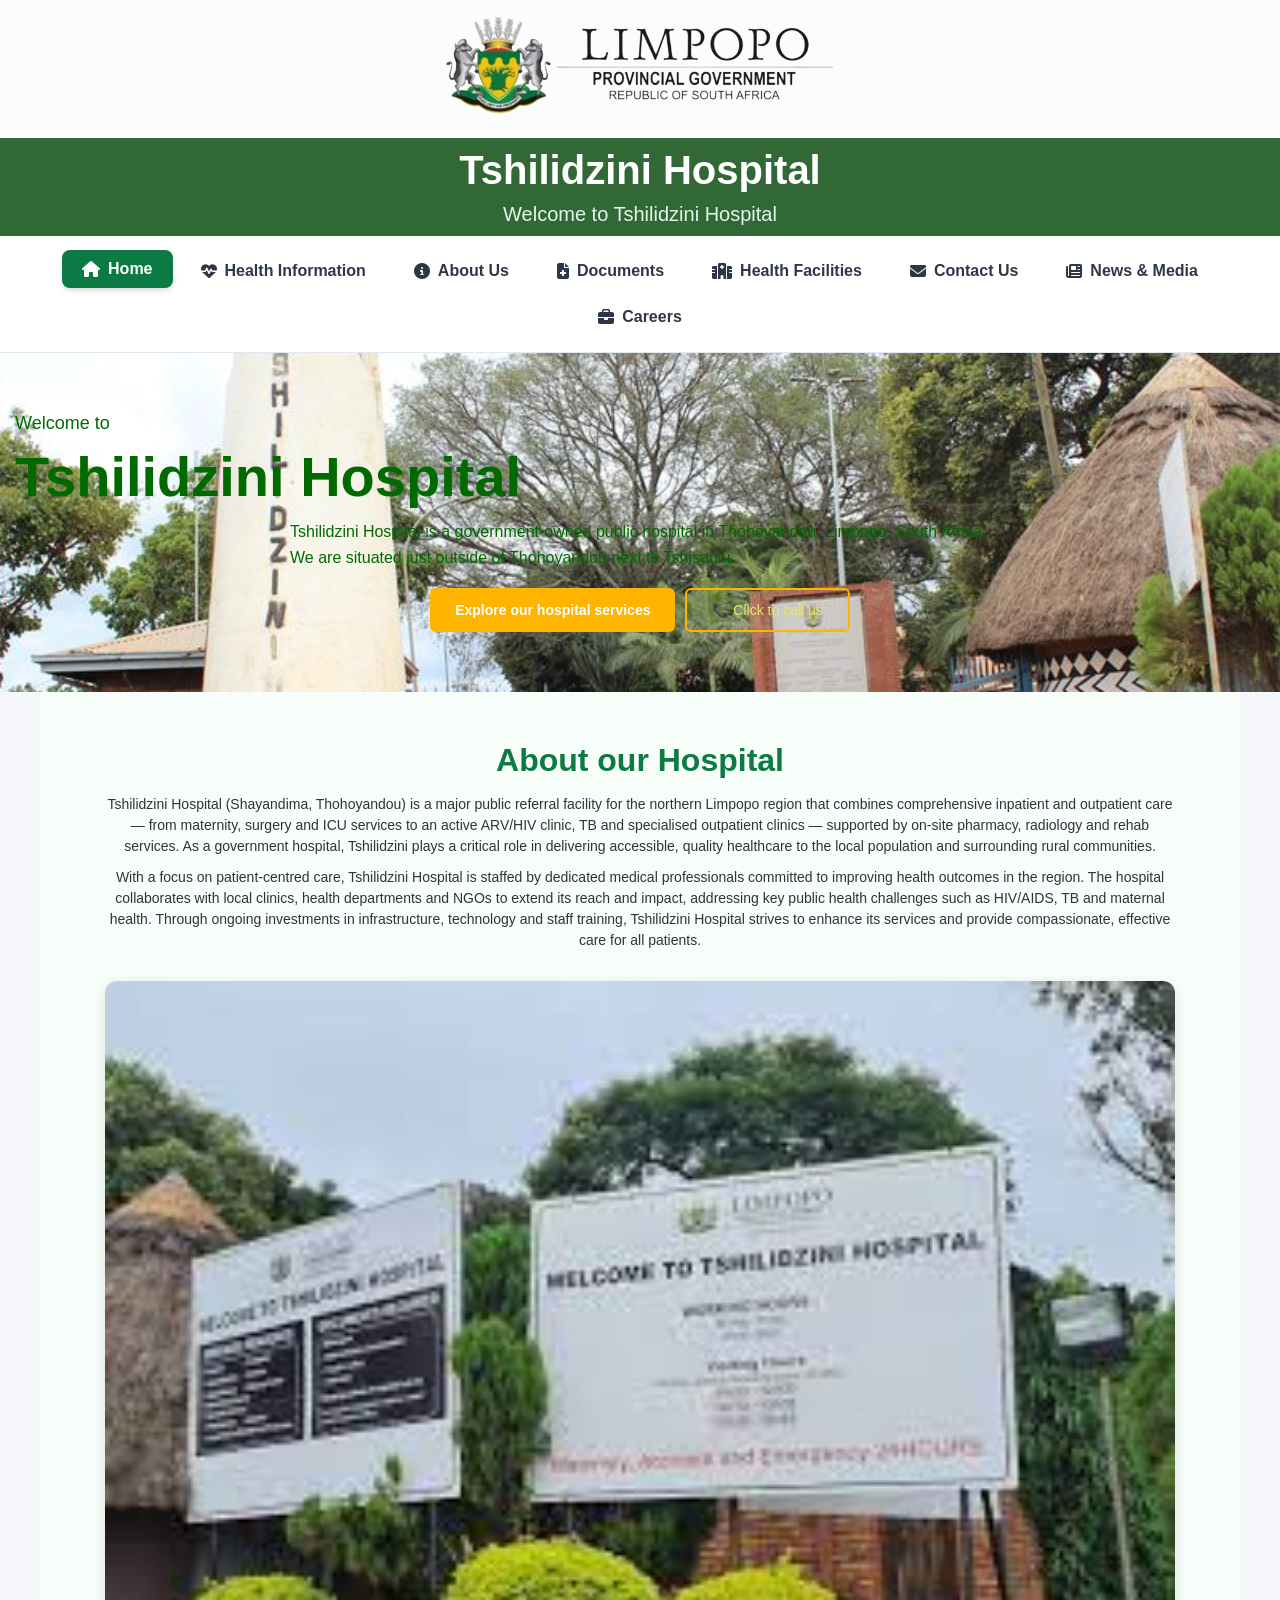
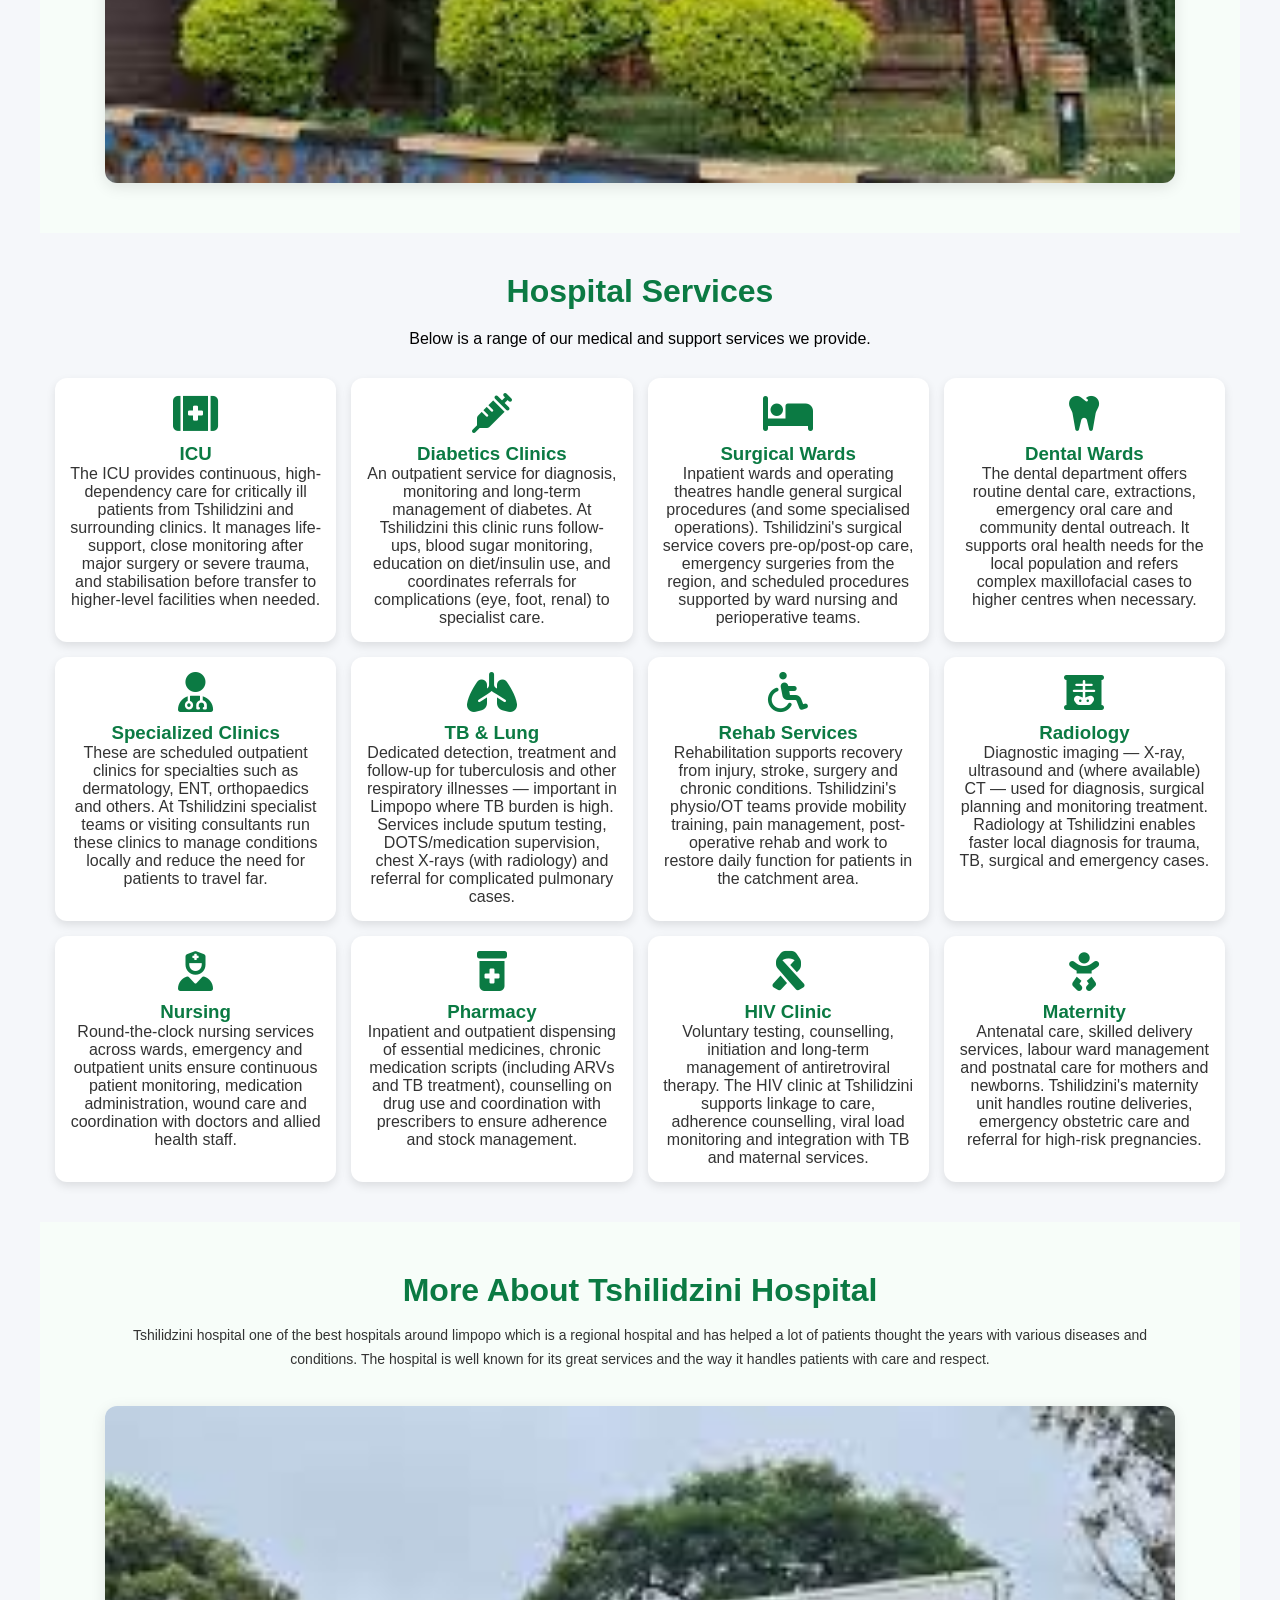
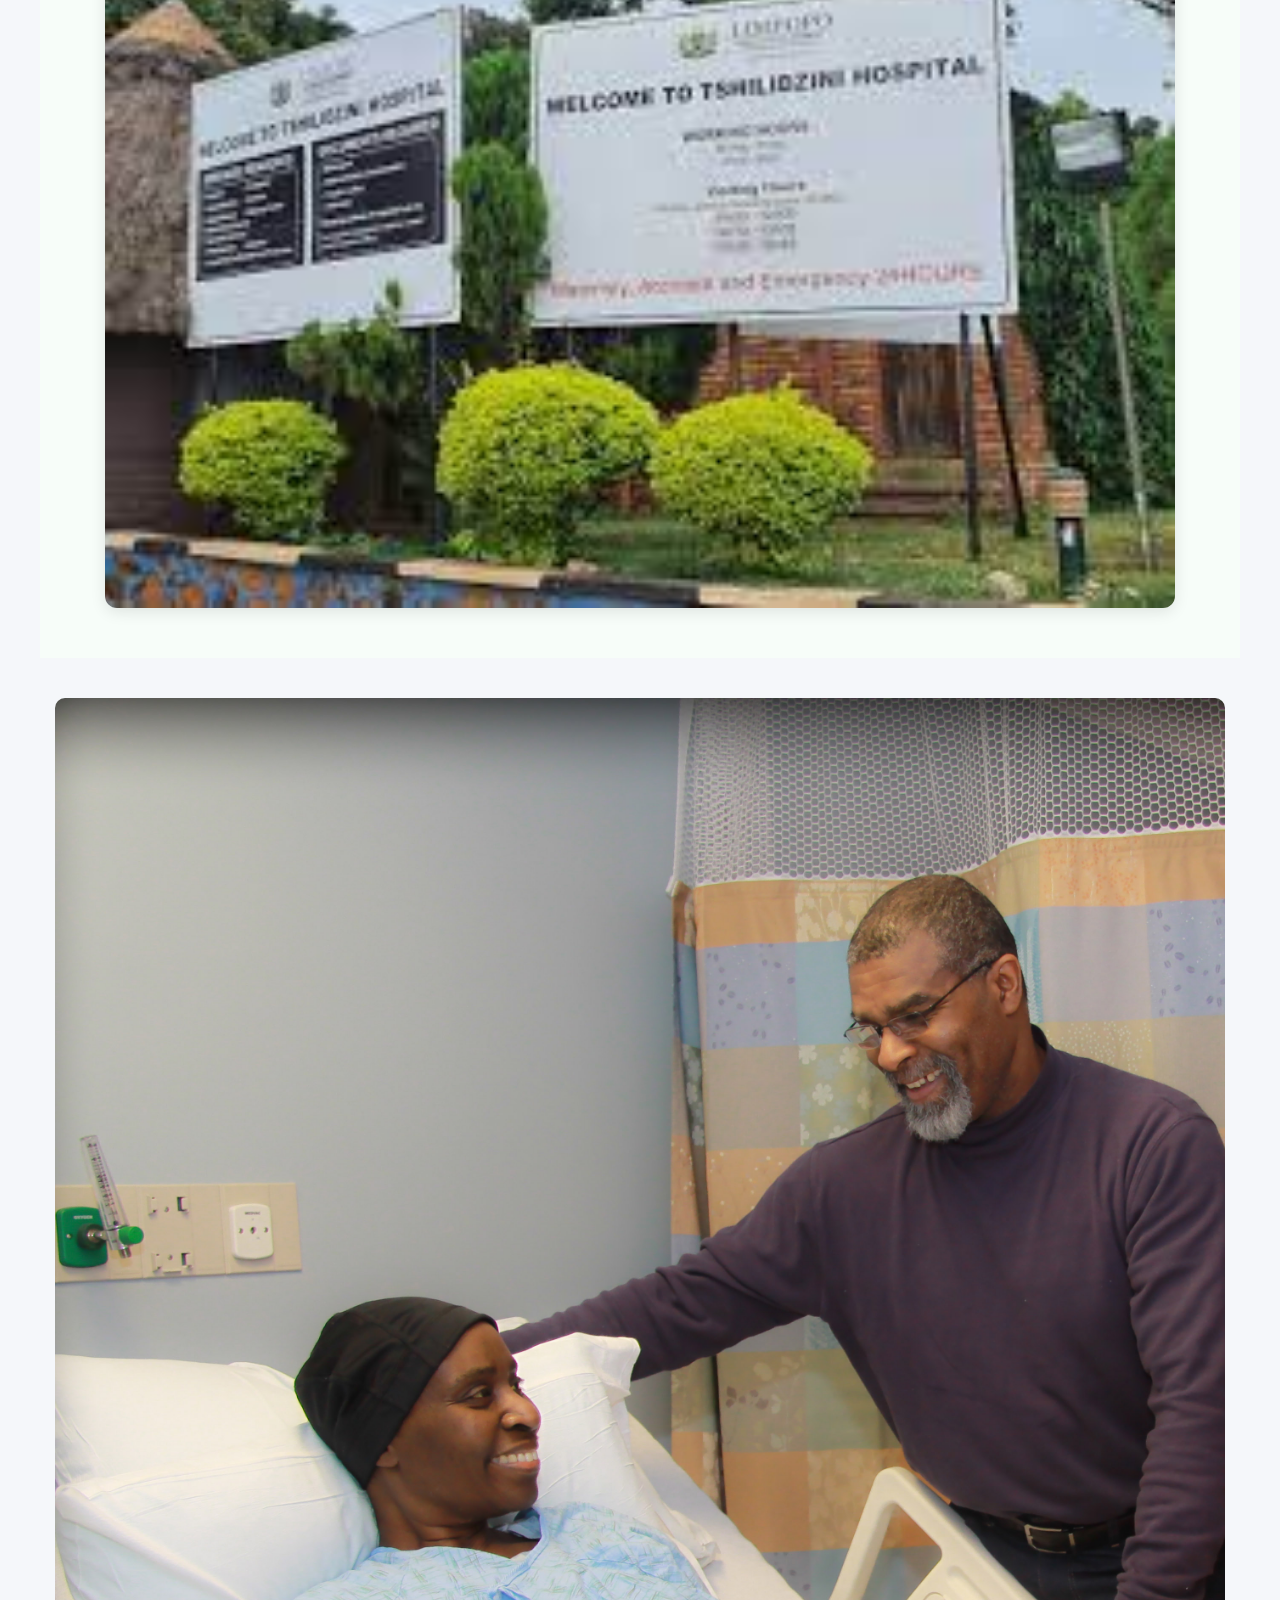
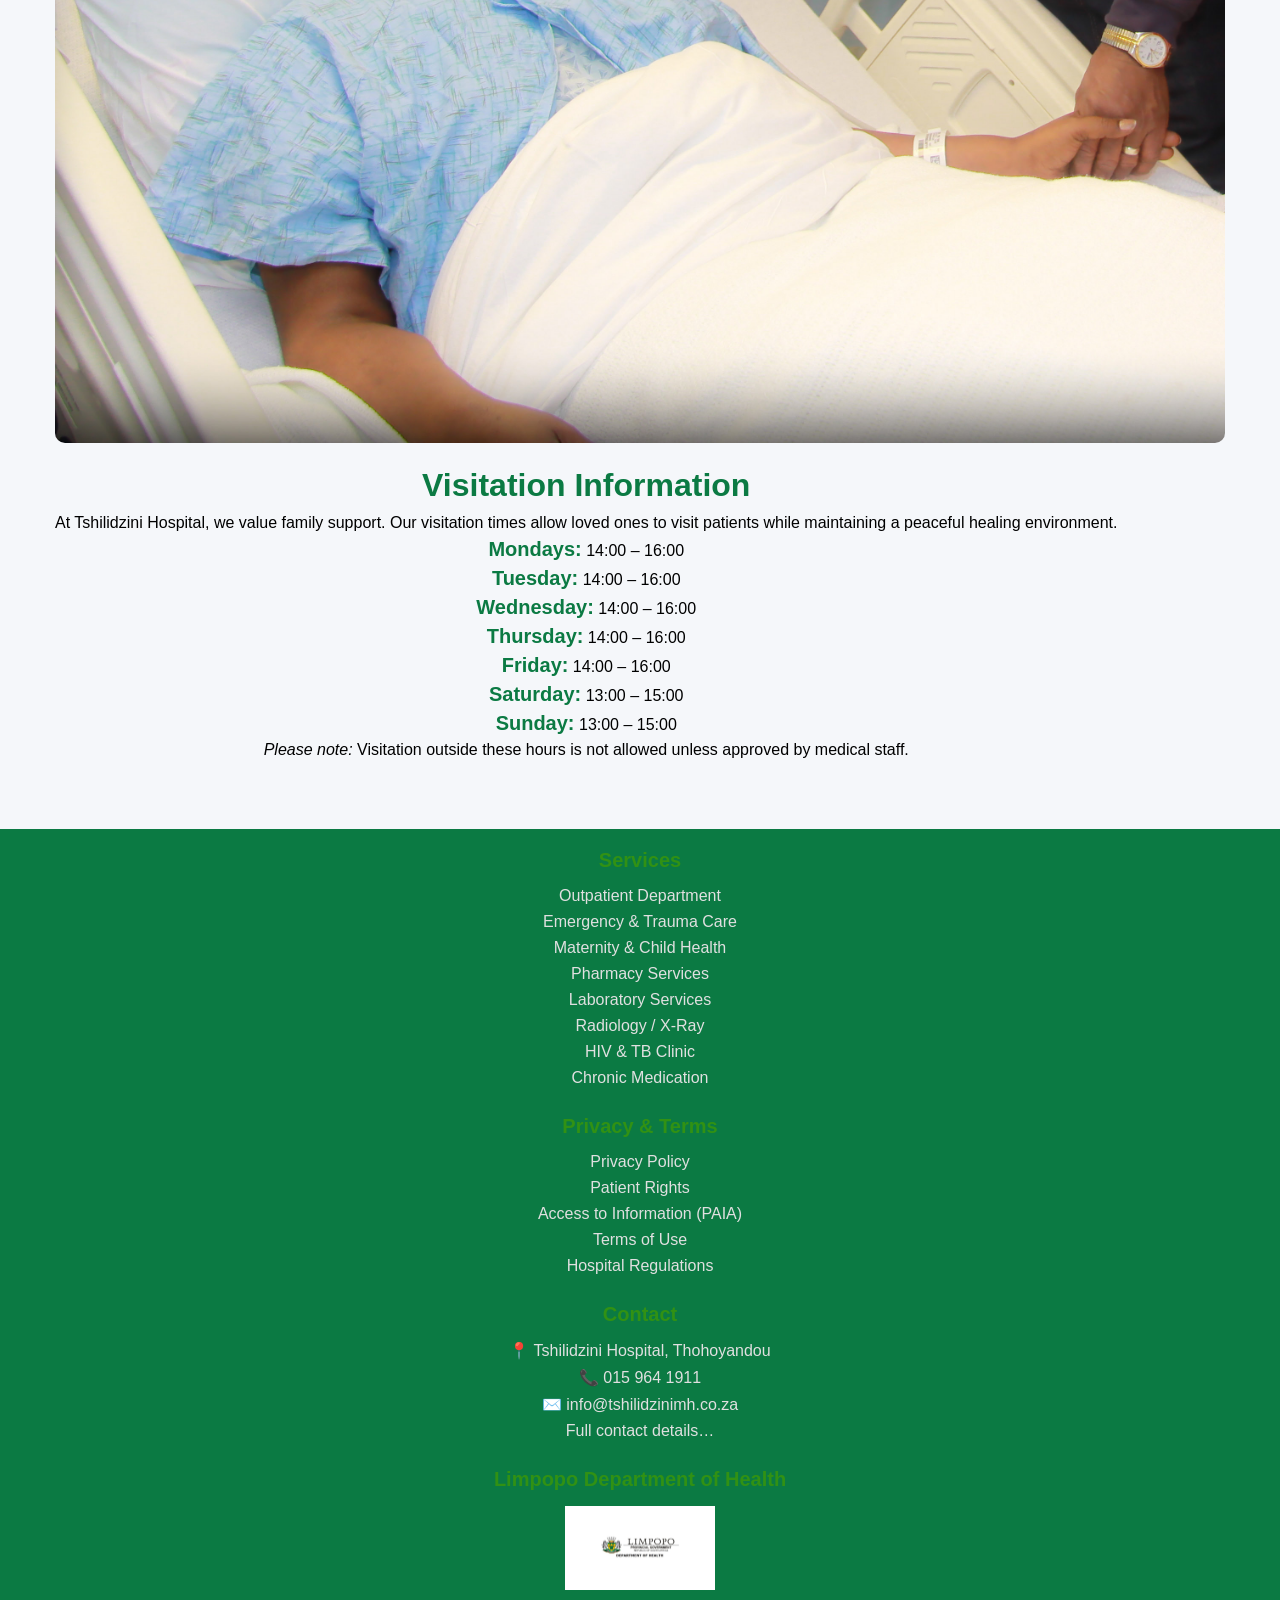
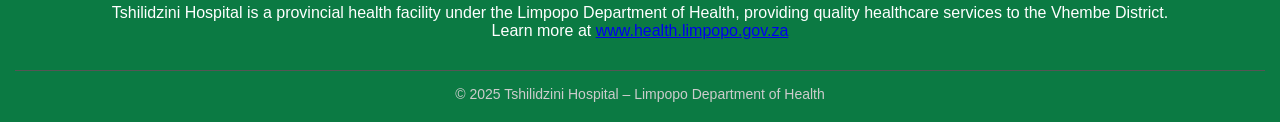
==== commit a1b42c0a: "index.html paragraph font weight" ====
--- a/index.html
+++ b/index.html
@@ -47,7 +47,7 @@
     </nav>
 
   <!-- Hero Section -->
-  <section class="hero-section" style="background:url('images/R.jpeg') center/cover no-repeat; color:rgb(4, 71, 4);">
+  <section class="hero-section" style="background:url('images/R.jpeg') center/cover no-repeat; color:rgb(0, 105, 0);">
     <p style="font-size:clamp(16px, 3vw, 18px);">Welcome to</p>
     <h1 style="font-size:clamp(2rem, 8vw, 3.5rem); font-weight:bold; margin:10px 0;">Tshilidzini Hospital</h1>
     <p style="max-width:700px; line-height:1.6; margin:0 auto;">
--- a/css/index.css
+++ b/css/index.css
@@ -70,7 +70,7 @@
 .paragraph {
   color: #333;
   font-family: "Poppins", Arial, sans-serif;
-  font-weight: 522;
+  font-weight: 400;
 }
 
 body { 
--- a/css/navbar.css
+++ b/css/navbar.css
@@ -74,11 +74,13 @@
   margin-left: auto;
 }
 
+/* For mobile devices */
 
 @media (max-width: 768px) {
   #navbar {
     flex-direction: column;
     padding: 12px;
+    position: relative;
   }
 
   #navbar a:not(.active) {
@@ -101,7 +103,7 @@
 
   #navbar.responsive a.icon {
     display: flex;
-    position: fixed;
+    position: absolute;
     right: 12px;
     top: 12px;
     width: 50px;
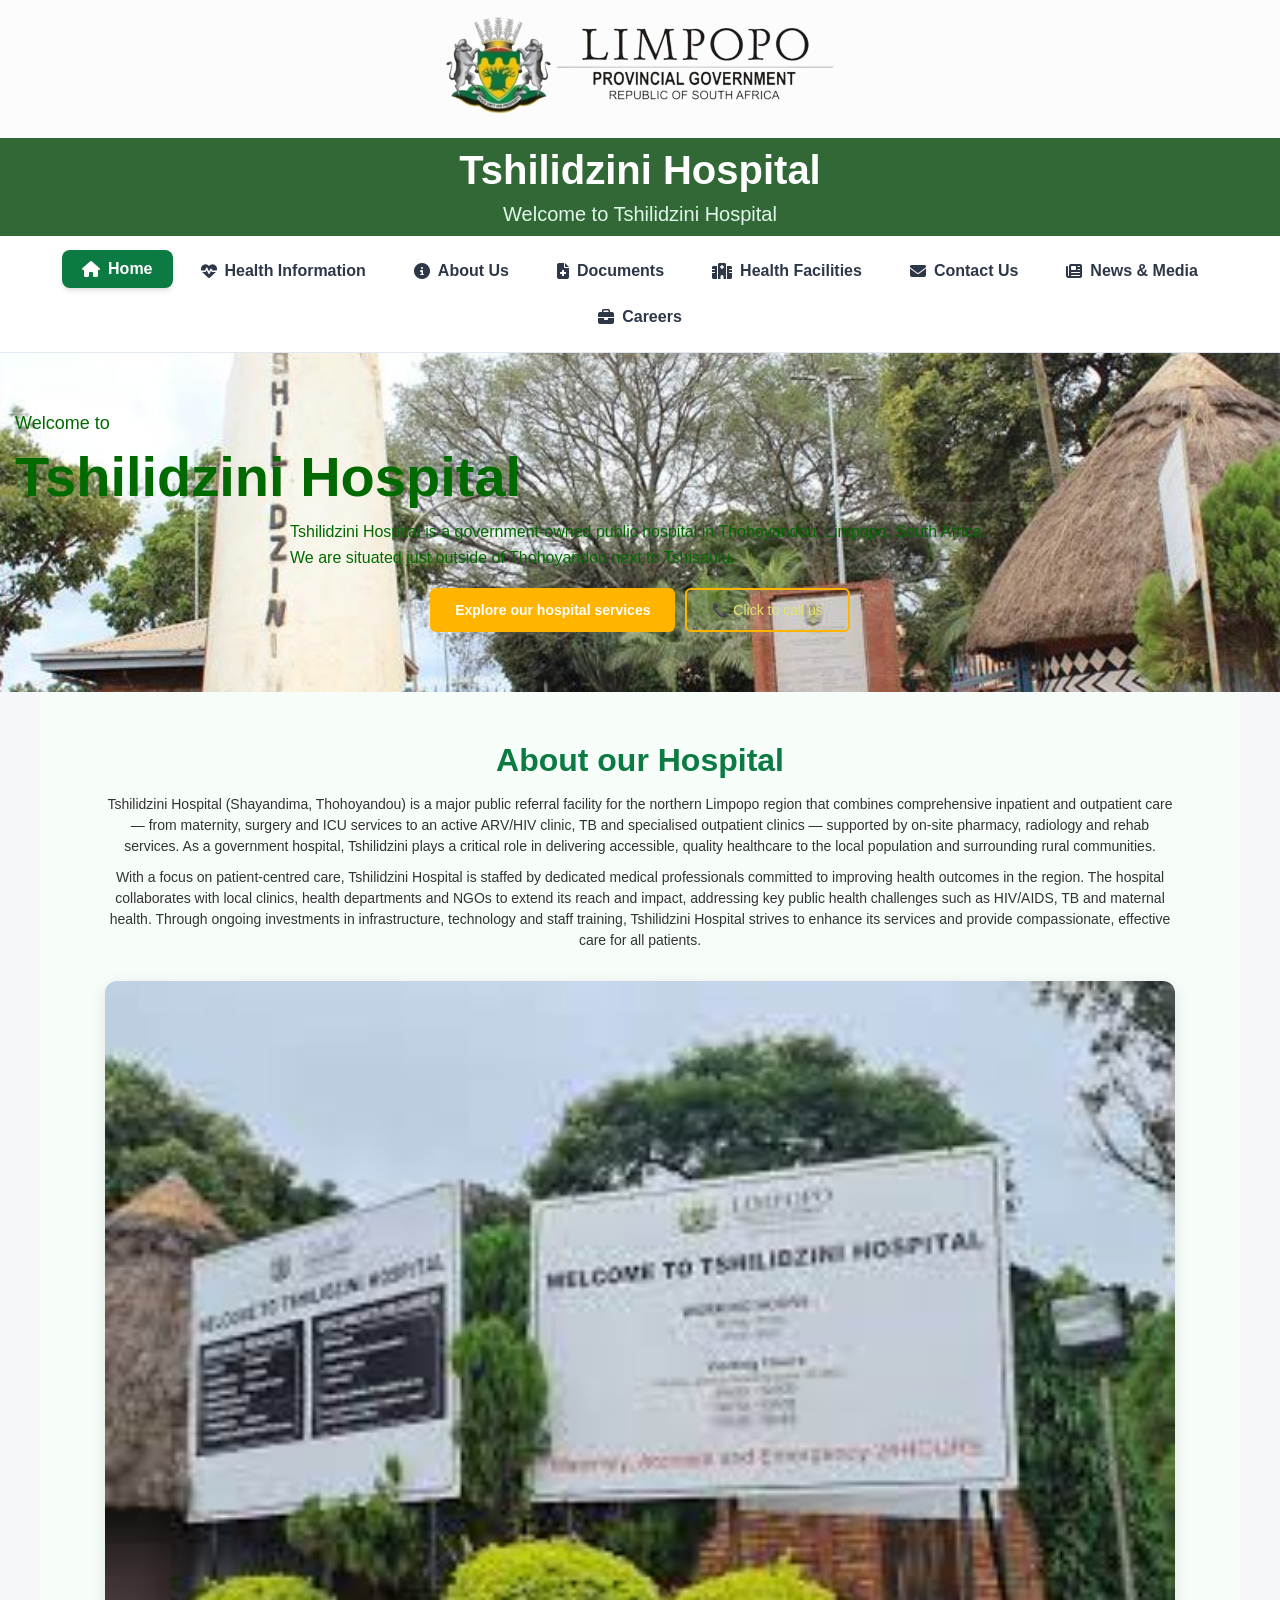
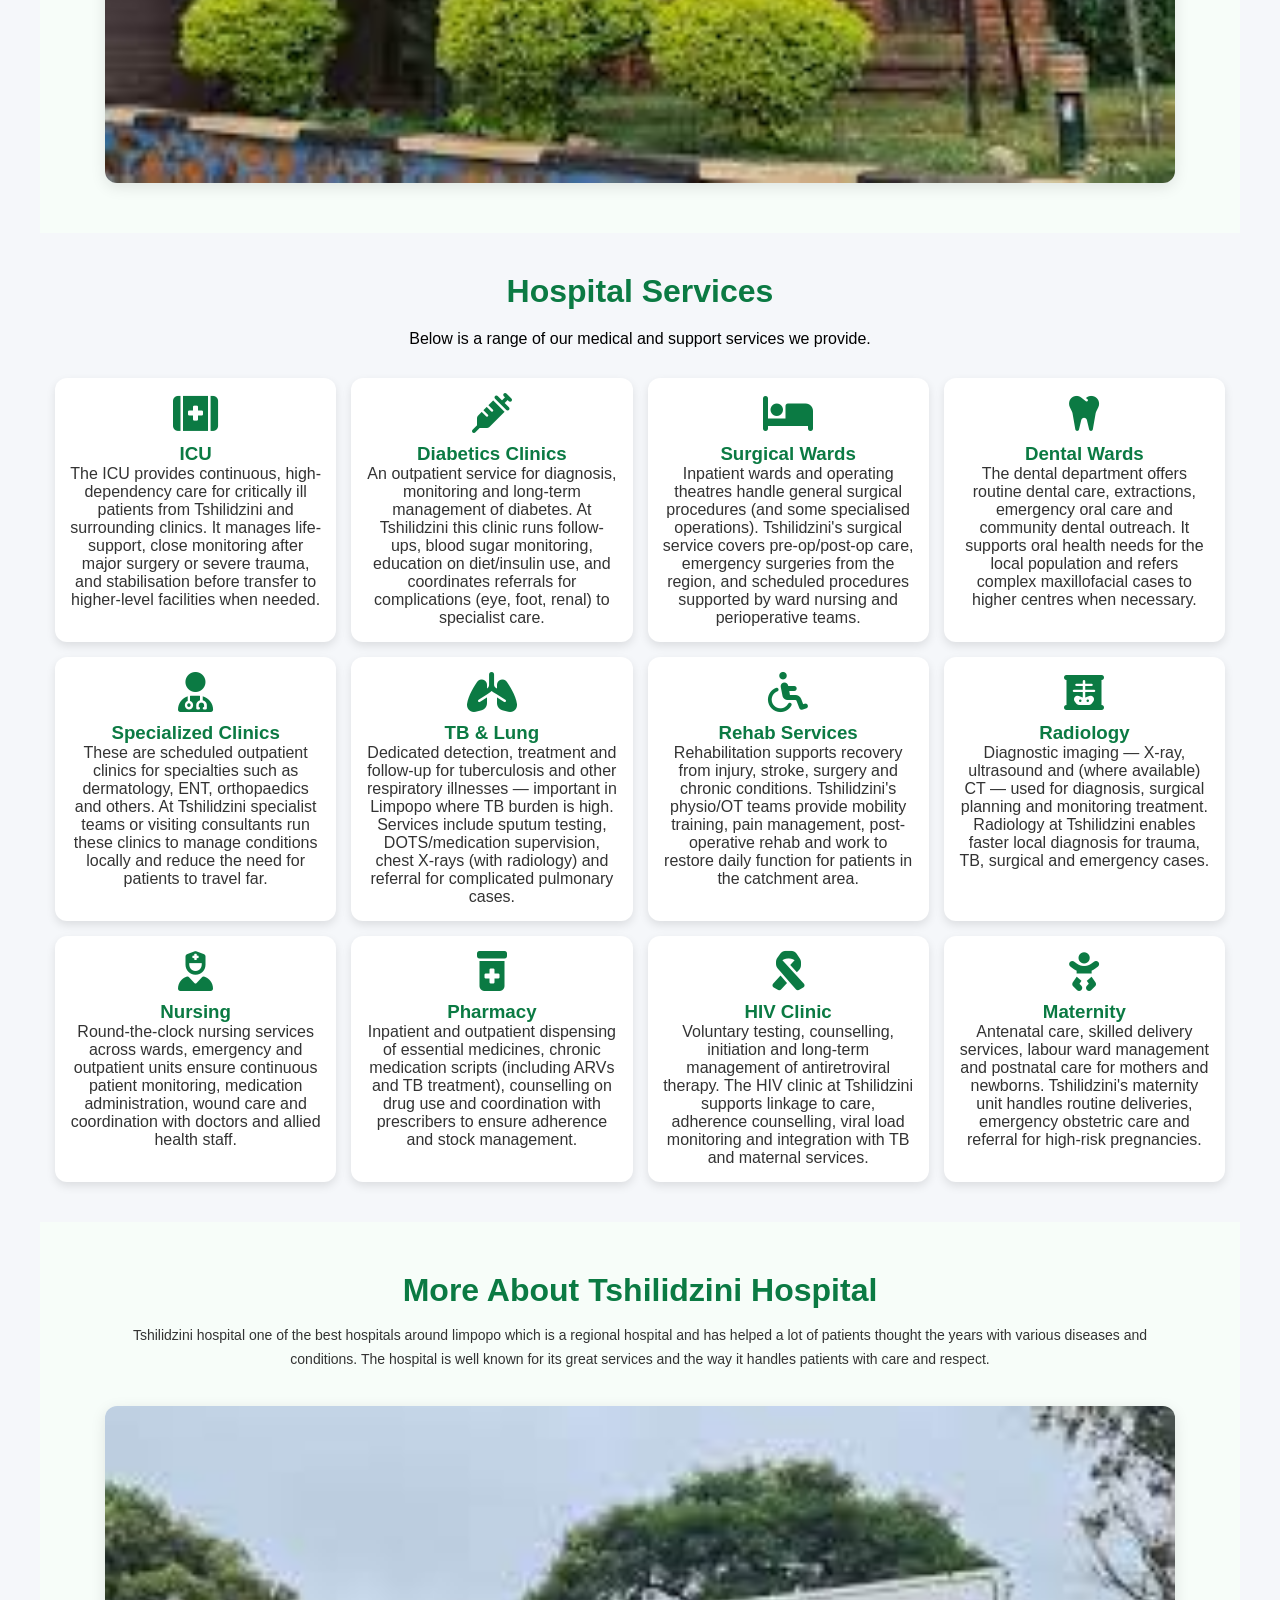
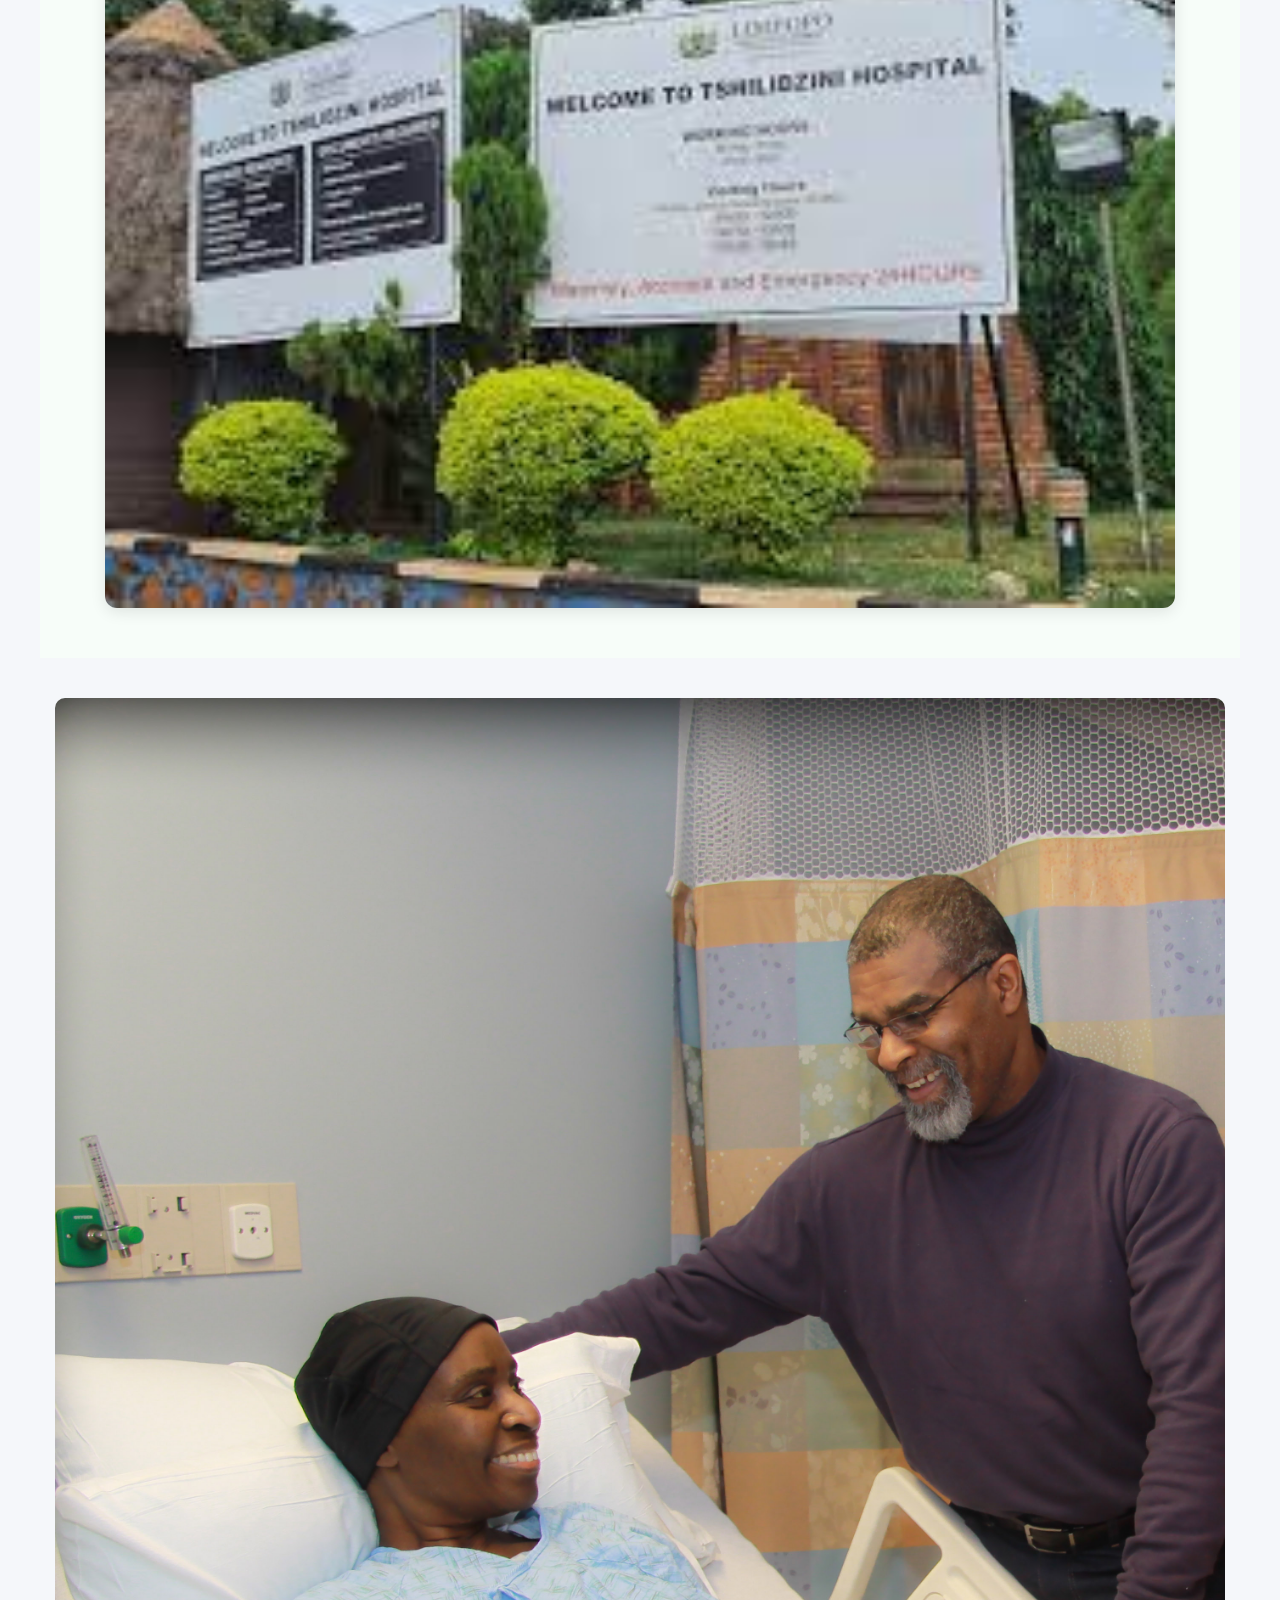
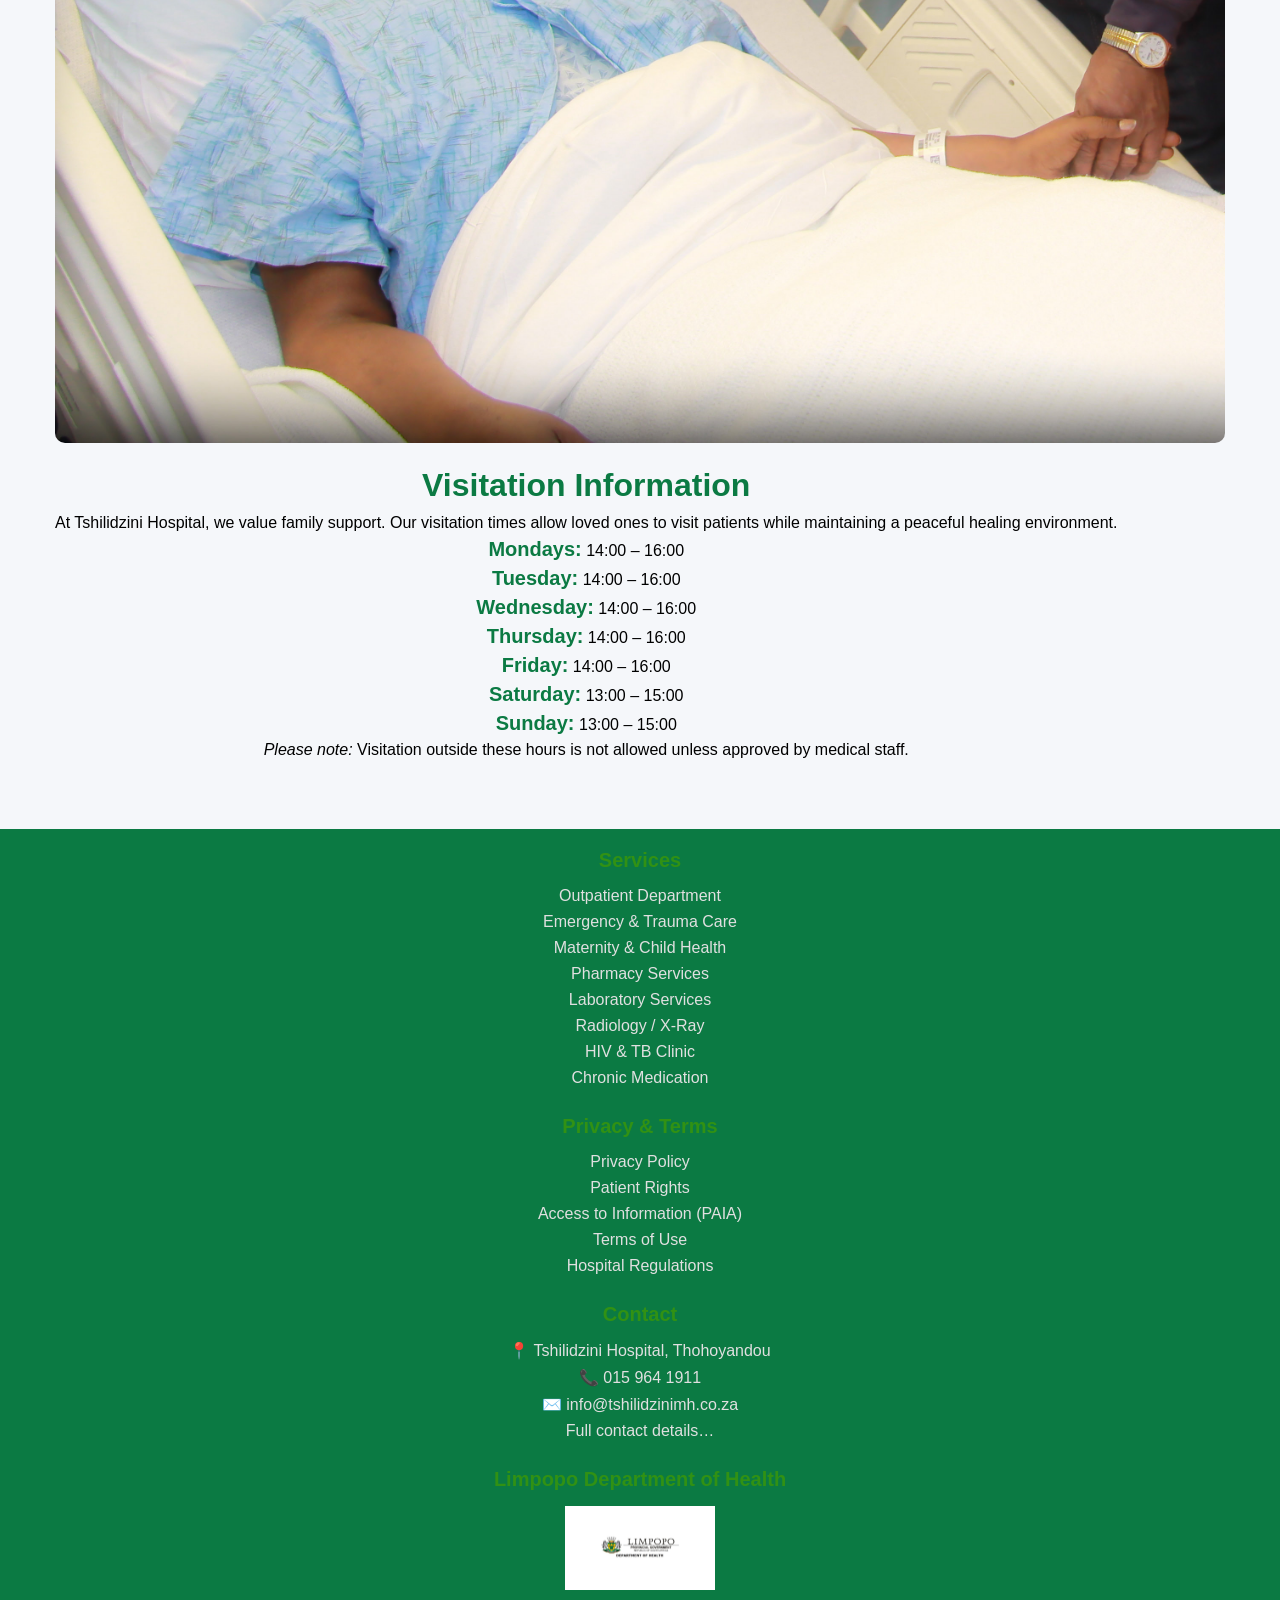
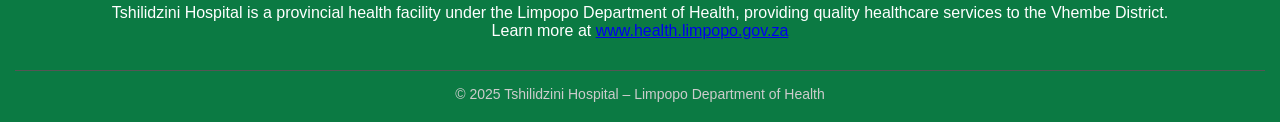
==== commit a9de6363: "header and nav for mobile responsiveness" ====
--- a/index.html
+++ b/index.html
@@ -23,7 +23,10 @@
   <!-- Primary Header -->
   <div id="primary_header">
      <img id="logo" src="images/limpop-province.png" alt="Limpopo Province Logo">
-  </div>
+        <a href="javascript:void(0);" class="icon" id="menu-btn" onclick="toggleNavbar()">
+            <i class="fas fa-bars"></i>
+        </a>
+    </div>
 
   <!-- Secondary Header -->
   <div id="secondary_header">
@@ -41,13 +44,11 @@
         <a href="contact.html"><i class="fas fa-envelope"></i> Contact Us</a>
         <a href="news.html"><i class="fas fa-newspaper"></i> News & Media</a>
         <a href="jobs.html"><i class="fas fa-briefcase"></i> Careers</a>
-        <a href="javascript:void(0);" class="icon" onclick="toggleNavbar()">
-            <i class="fas fa-bars"></i>
-        </a>
+
     </nav>
 
   <!-- Hero Section -->
-  <section class="hero-section" style="background:url('images/R.jpeg') center/cover no-repeat; color:rgb(0, 105, 0);">
+  <section class="hero-section" style="background:url('images/R.jpg') center/cover no-repeat; color:rgb(0, 105, 0);">
     <p style="font-size:clamp(16px, 3vw, 18px);">Welcome to</p>
     <h1 style="font-size:clamp(2rem, 8vw, 3.5rem); font-weight:bold; margin:10px 0;">Tshilidzini Hospital</h1>
     <p style="max-width:700px; line-height:1.6; margin:0 auto;">
--- a/css/index.css
+++ b/css/index.css
@@ -439,7 +439,10 @@
   .hero-section {
     padding: 60px 15px;
   }
-}
+
+
+
+
 
 /* Extra small devices */
 @media (max-width: 480px) {
@@ -461,4 +464,25 @@
   section:not(.hero-section) {
     padding: 30px 10px;
   }
+}
+
+@media (max-width: 768px) {
+  
+#primary_header {
+    display: flex;
+  }
+
+  #menu-btn {
+    position: absolute;
+    top: 40px;
+    right: 20px;
+  }
+
+}
+
+@media (min-width: 769px) { 
+
+  #menu-btn {
+    display: none;
+  }
 }
--- a/css/navbar.css
+++ b/css/navbar.css
@@ -79,14 +79,14 @@
 @media (max-width: 768px) {
   #navbar {
     flex-direction: column;
-    padding: 12px;
     position: relative;
-  }
-
-  #navbar a:not(.active) {
     display: none;
   }
-
+  #navbar a {
+    display: none;
+    width: 100%;
+    text-align: left;
+  }
   #navbar a.icon {
     display: flex;
     position: absolute;
@@ -94,6 +94,11 @@
     top: 12px;
   }
 
+
+  #navbar.responsive {
+    display: flex;
+    padding: 12px;
+  }
   
   #navbar.responsive a {
     display: flex;
